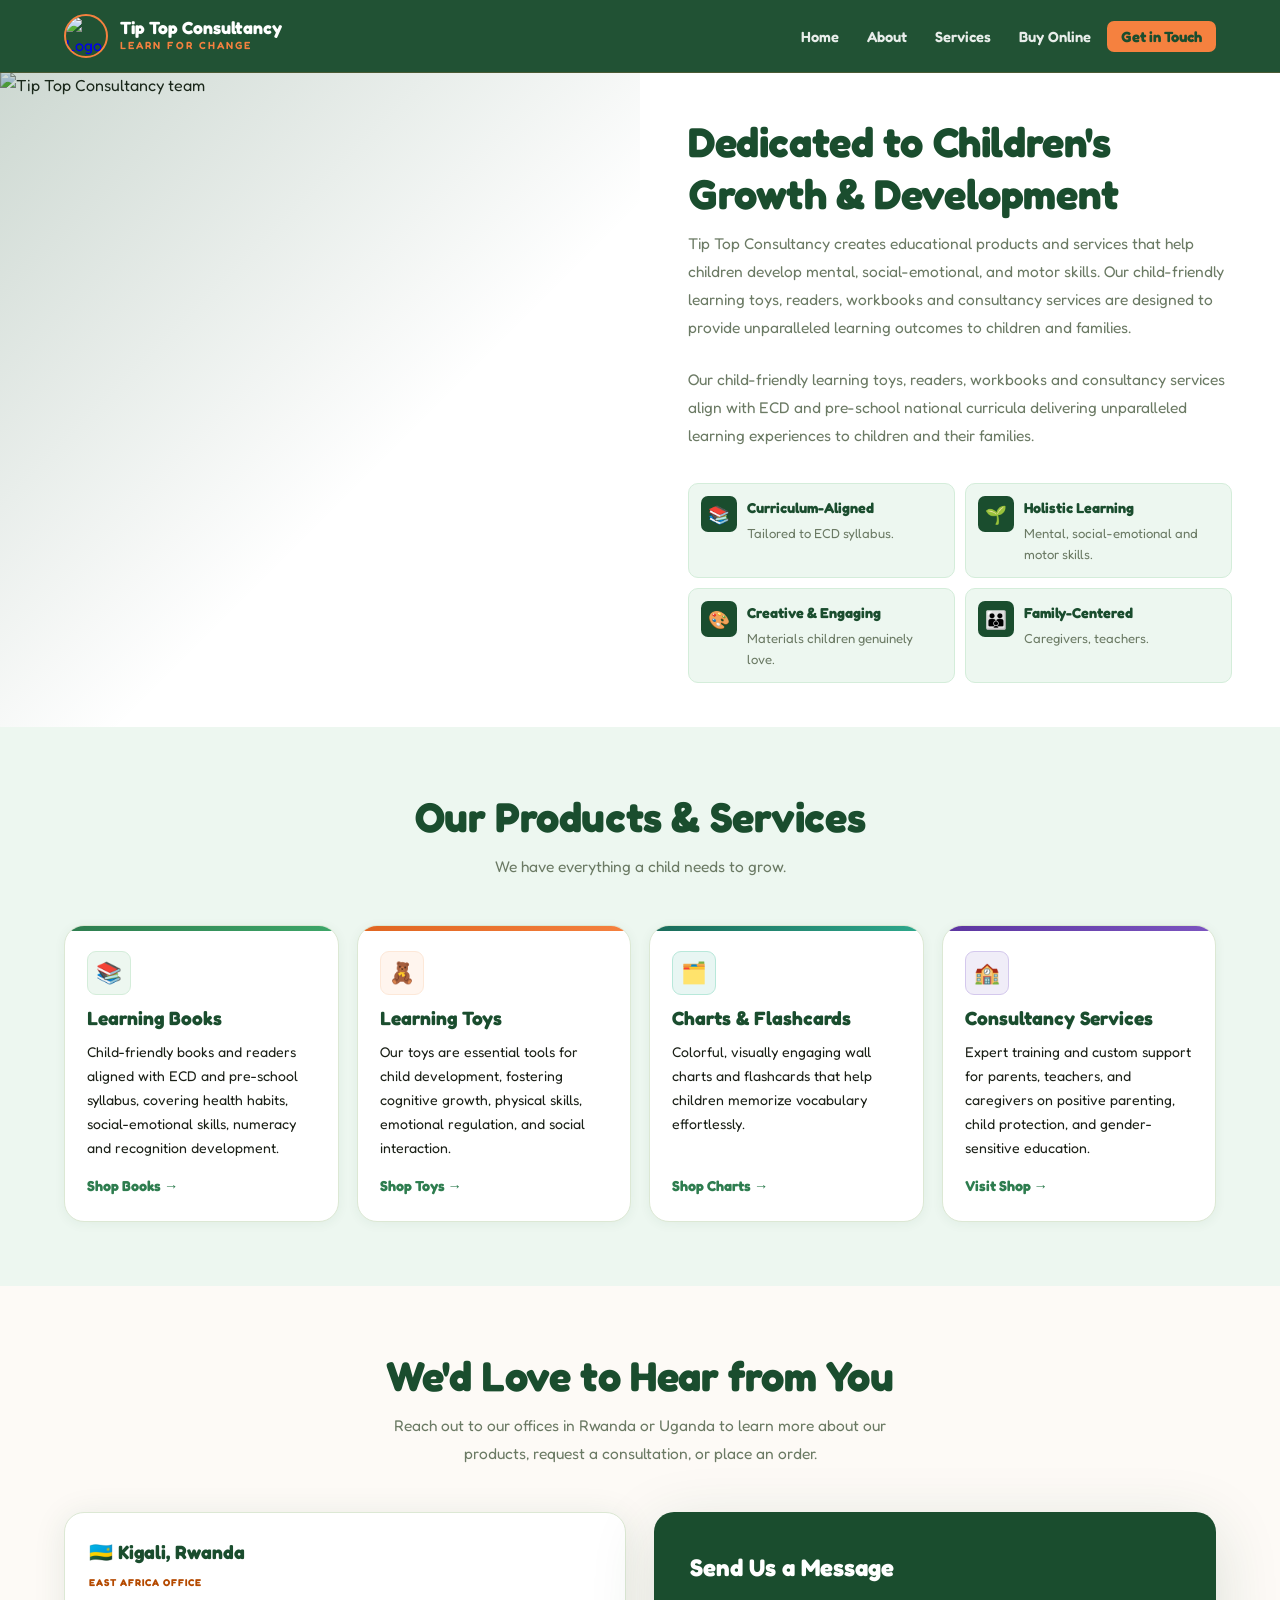
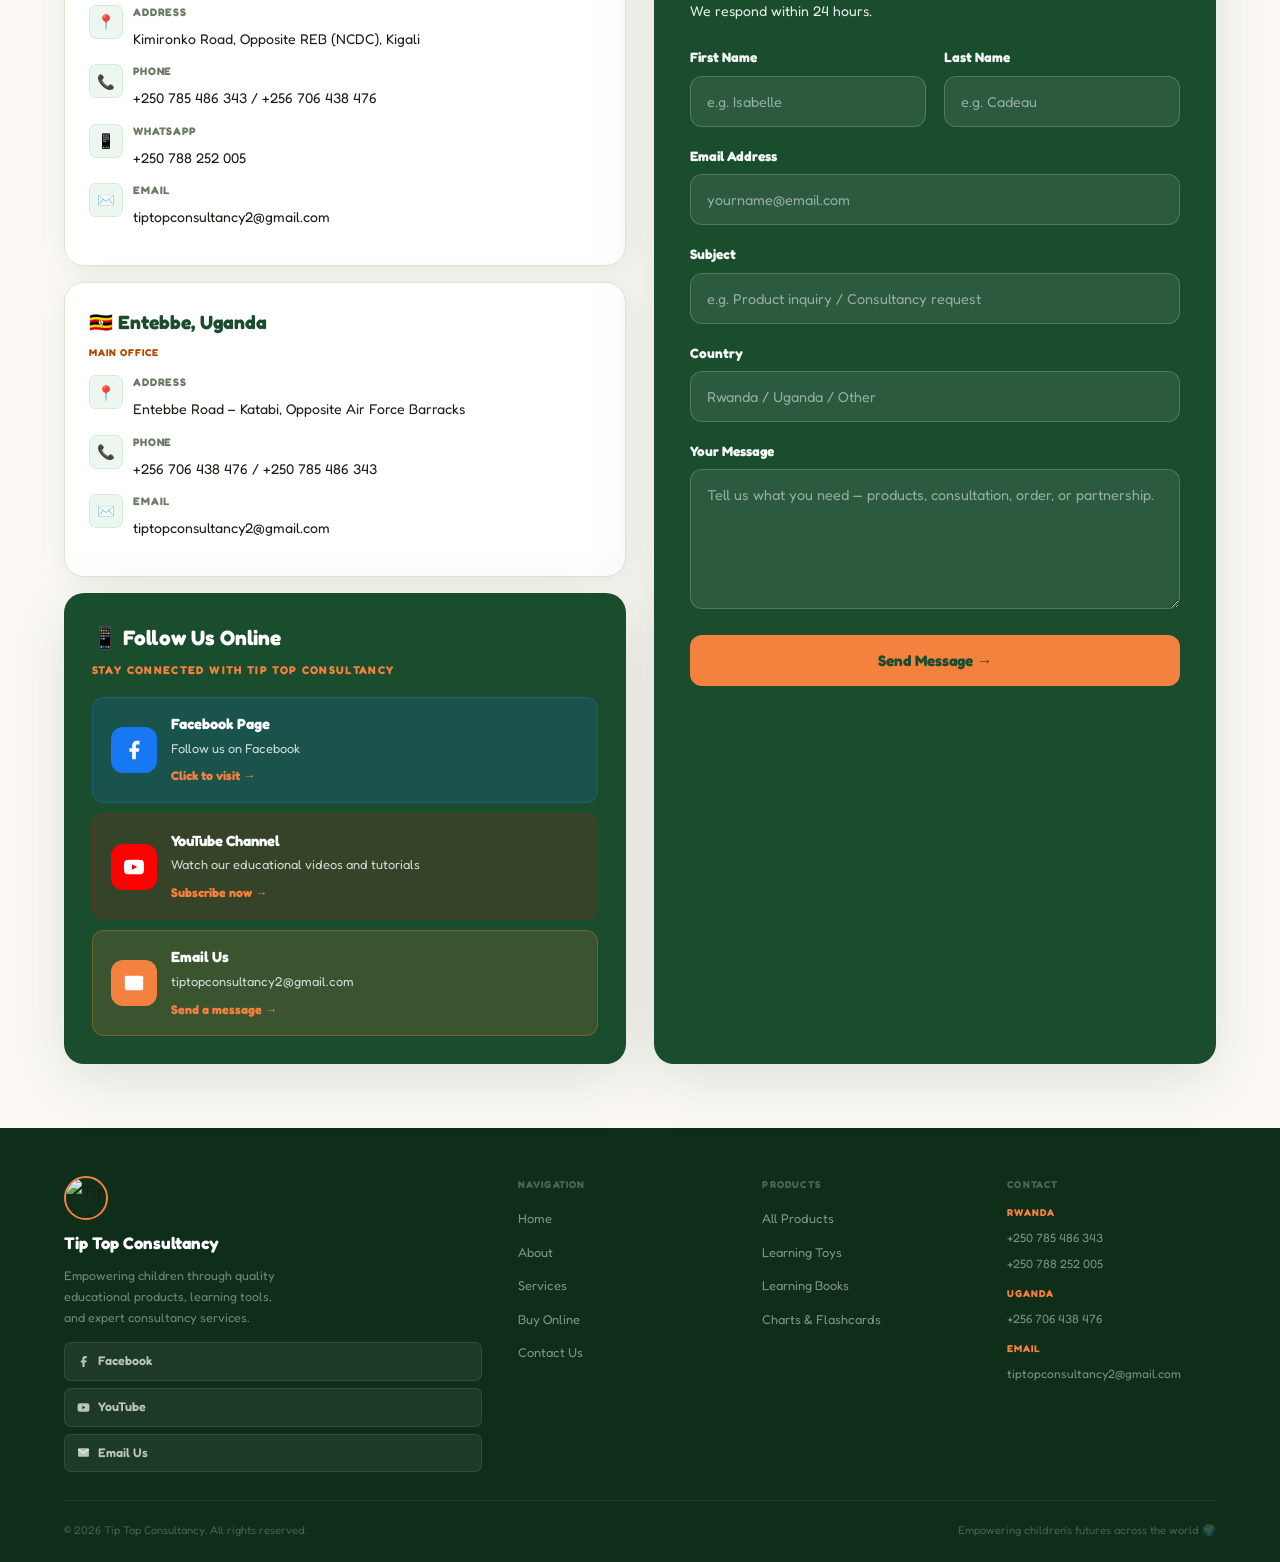
==== about.html @ fb780991 "your message here" ====
<!DOCTYPE html>
<html lang="en">
<head>
<meta charset="UTF-8"/>
<meta name="viewport" content="width=device-width, initial-scale=1.0"/>
<title>About Us - Tip Top Consultancy</title>
<link rel="preconnect" href="https://fonts.googleapis.com"/>
<link rel="preconnect" href="https://fonts.gstatic.com" crossorigin="anonymous"/>
<link href="https://fonts.googleapis.com/css2?family=Fredoka:wght@400;500;600;700&family=Nunito:wght@400;600;700;800&display=swap" rel="stylesheet"/>
<link rel="stylesheet" href="style.css"/>
</head>
<body>
<nav class="navbar" id="navbar">
  <a class="nav-brand" href="index.html">
    <div class="nav-logo-wrap">
      <img src="https://res.cloudinary.com/nrob/image/upload/f_auto,q_auto,w_84/v1685521829/tip%20top%20consultancy/zmyn7wtr7yauhd8f1bow.jpg" alt="Logo" width="42" height="42"/>
    </div>
    <div>
      <div class="nav-brand-name">Tip Top Consultancy</div>
      <span class="nav-brand-sub">Learn for change</span>
    </div>
  </a>
  <ul class="nav-links">
    <li><a href="index.html">Home</a></li>
    <li><a href="about.html">About</a></li>
    <li><a href="#services">Services</a></li>
    <li><a href="#shop">Buy Online</a></li>
    <li><a href="#contact" class="nav-cta">Get in Touch</a></li>
  </ul>
  <button class="nav-toggle" id="navToggle" aria-label="Toggle menu">
    <span></span><span></span><span></span>
  </button>
</nav>
<div class="page-offset"></div>
<div class="mobile-nav" id="mobileNav">
  <a href="index.html">Home</a>
  <a href="about.html">About</a>
  <a href="#services">Our Services</a>
  <a href="#shop">Buy Online</a>
  <a href="#contact">Get in Touch</a>
</div>
<section id="about" class="about-bg">
  <div class="about-grid">
    <div class="about-img-wrap rv left">
      <img class="about-img-main" src="https://res.cloudinary.com/nrob/image/upload/f_auto,q_auto,w_900/v1685187122/tip%20top%20consultancy/services/a1ob6vhsfiyrfxk6lrmh.jpg" alt="Tip Top Consultancy team" loading="lazy"/>
      <div class="about-img-overlay"></div>
    </div>
    <div class="about-body rv right">
      <h2 class="sec-title">Dedicated to Children's Growth &amp; Development</h2>
      <p class="sec-desc">Tip Top Consultancy creates educational products and services that help children develop mental, social-emotional, and motor skills. Our child-friendly learning toys, readers, workbooks and consultancy services are designed to provide unparalleled learning outcomes to children and families.</p>
      <p class="sec-desc" style="margin-top:10px">Our child-friendly learning toys, readers, workbooks and consultancy services align with ECD and pre-school national curricula delivering unparalleled learning experiences to children and their families.</p>
      <div class="about-values">
        <div class="value-item"><div class="value-icon">📚</div><div class="value-text"><strong>Curriculum-Aligned</strong><p>Tailored to ECD syllabus.</p></div></div>
        <div class="value-item"><div class="value-icon">🌱</div><div class="value-text"><strong>Holistic Learning</strong><p>Mental, social-emotional and motor skills.</p></div></div>
        <div class="value-item"><div class="value-icon">🎨</div><div class="value-text"><strong>Creative &amp; Engaging</strong><p>Materials children genuinely love.</p></div></div>
        <div class="value-item"><div class="value-icon">👪</div><div class="value-text"><strong>Family-Centered</strong><p>Caregivers, teachers.</p></div></div>
      </div>
    </div>
  </div>
</section>
<section class="sec services-bg" id="services">
  <div class="sec-in">
    <div class="sec-hd c">
      <h2 class="sec-title rv up" data-delay="80">Our Products &amp; Services</h2>
      <p class="sec-desc rv up" data-delay="160">We have everything a child needs to grow.</p>
    </div>
    <div class="products-grid">
      <div class="product-card rv up" data-delay="0"><div class="product-card-top"></div><div class="product-card-body"><div class="product-emoji-wrap">📚</div><h3>Learning Books</h3><p>Child-friendly books and readers aligned with ECD and pre-school syllabus, covering health habits, social-emotional skills, numeracy and recognition development.</p><a href="shop.html" class="product-card-link">Shop Books →</a></div></div>
      <div class="product-card rv up" data-delay="90"><div class="product-card-top orange"></div><div class="product-card-body"><div class="product-emoji-wrap" style="background:var(--op);border-color:var(--ol)">🧸</div><h3>Learning Toys</h3><p>Our toys are essential tools for child development, fostering cognitive growth, physical skills, emotional regulation, and social interaction.</p><a href="shop.html" class="product-card-link">Shop Toys →</a></div></div>
      <div class="product-card rv up" data-delay="180"><div class="product-card-top teal"></div><div class="product-card-body"><div class="product-emoji-wrap" style="background:#e8f6f3;border-color:#b8e8da">🗂️</div><h3>Charts &amp; Flashcards</h3><p>Colorful, visually engaging wall charts and flashcards that help children memorize vocabulary effortlessly.</p><a href="shop.html" class="product-card-link">Shop Charts →</a></div></div>
      <div class="product-card rv up" data-delay="270"><div class="product-card-top purple"></div><div class="product-card-body"><div class="product-emoji-wrap" style="background:#f0edf8;border-color:#d4c8ed">🏫</div><h3>Consultancy Services</h3><p>Expert training and custom support for parents, teachers, and caregivers on positive parenting, child protection, and gender-sensitive education.</p><a href="#shop" class="product-card-link">Visit Shop →</a></div></div>
    </div>
  </div>
</section>
<section class="sec contact-bg" id="contact">
  <div class="sec-in">
    <div class="sec-hd c">
      <h2 class="sec-title rv up" data-delay="80">We'd Love to Hear from You</h2>
      <p class="sec-desc rv up" data-delay="160">Reach out to our offices in Rwanda or Uganda to learn more about our products, request a consultation, or place an order.</p>
    </div>
    <div class="contact-grid">
      <div class="rv left">
        <div class="contact-card">
          <h3>🇷🇼 Kigali, Rwanda</h3><span class="sub">East Africa Office</span>
          <div class="contact-row"><div class="contact-icon">📍</div><div class="contact-info"><strong>Address</strong><span>Kimironko Road, Opposite REB (NCDC), Kigali</span></div></div>
          <div class="contact-row"><div class="contact-icon">📞</div><div class="contact-info"><strong>Phone</strong><span>+250 785 486 343 / +256 706 438 476</span></div></div>
          <div class="contact-row"><div class="contact-icon">📱</div><div class="contact-info"><strong>WhatsApp</strong><span>+250 788 252 005</span></div></div>
          <div class="contact-row"><div class="contact-icon">✉️</div><div class="contact-info"><strong>Email</strong><span>tiptopconsultancy2@gmail.com</span></div></div>
        </div>
        <div class="contact-card">
          <h3>🇺🇬 Entebbe, Uganda</h3><span class="sub">Main Office</span>
          <div class="contact-row"><div class="contact-icon">📍</div><div class="contact-info"><strong>Address</strong><span>Entebbe Road – Katabi, Opposite Air Force Barracks</span></div></div>
          <div class="contact-row"><div class="contact-icon">📞</div><div class="contact-info"><strong>Phone</strong><span>+256 706 438 476 / +250 785 486 343</span></div></div>
          <div class="contact-row"><div class="contact-icon">✉️</div><div class="contact-info"><strong>Email</strong><span>tiptopconsultancy2@gmail.com</span></div></div>
        </div>
        <div class="social-card">
          <h3>📱 Follow Us Online</h3><span class="sub">Stay connected with Tip Top Consultancy</span>
          <div class="social-links-big">
            <a href="https://web.facebook.com/profile.php?id=61574305661371" target="_blank" rel="noopener" class="social-link-big facebook">
              <div class="social-icon-big"><svg width="22" height="22" fill="currentColor" viewBox="0 0 24 24"><path d="M18 2h-3a5 5 0 00-5 5v3H7v4h3v8h4v-8h3l1-4h-4V7a1 1 0 011-1h3z"/></svg></div>
              <div class="social-info-big"><strong>Facebook Page</strong><span>Follow us on Facebook</span><em>Click to visit →</em></div>
            </a>
            <a href="https://www.youtube.com/@tiptopbooks1400" target="_blank" rel="noopener" class="social-link-big youtube">
              <div class="social-icon-big"><svg width="22" height="22" fill="currentColor" viewBox="0 0 24 24"><path d="M22.54 6.42a2.78 2.78 0 00-1.95-1.96C18.88 4 12 4 12 4s-6.88 0-8.59.46A2.78 2.78 0 001.46 6.42 29 29 0 001 12a29 29 0 00.46 5.58 2.78 2.78 0 001.95 1.96C5.12 20 12 20 12 20s6.88 0 8.59-.46a2.78 2.78 0 001.95-1.96A29 29 0 0023 12a29 29 0 00-.46-5.58zM9.75 15.02V8.98L15.5 12l-5.75 3.02z"/></svg></div>
              <div class="social-info-big"><strong>YouTube Channel</strong><span>Watch our educational videos and tutorials</span><em>Subscribe now →</em></div>
            </a>
            <a href="mailto:tiptopconsultancy2@gmail.com" class="social-link-big email">
              <div class="social-icon-big"><svg width="22" height="22" fill="currentColor" viewBox="0 0 24 24"><path d="M4 4h16c1.1 0 2 .9 2 2v12c0 1.1-.9 2-2 2H4c-1.1 0-2-.9-2-2V6c0-1.1.9-2 2-2z"/><polyline points="22,6 12,13 2,6" fill="none" stroke="white" stroke-width="2"/></svg></div>
              <div class="social-info-big"><strong>Email Us</strong><span>tiptopconsultancy2@gmail.com</span><em>Send a message →</em></div>
            </a>
          </div>
        </div>
      </div>
      <div class="contact-form-card rv right">
        <h3>Send Us a Message</h3>
        <p class="form-sub">We respond within 24 hours.</p>
        <div class="form-row">
          <div class="form-group"><label>First Name</label><input type="text" placeholder="e.g. Isabelle"/></div>
          <div class="form-group"><label>Last Name</label><input type="text" placeholder="e.g. Cadeau"/></div>
        </div>
        <div class="form-group"><label>Email Address</label><input type="email" placeholder="yourname@email.com"/></div>
        <div class="form-group"><label>Subject</label><input type="text" placeholder="e.g. Product inquiry / Consultancy request"/></div>
        <div class="form-group"><label>Country</label><input type="text" placeholder="Rwanda / Uganda / Other"/></div>
        <div class="form-group"><label>Your Message</label><textarea placeholder="Tell us what you need — products, consultation, order, or partnership."></textarea></div>
        <button class="btn-form">Send Message →</button>
      </div>
    </div>
  </div>
</section>
<footer class="footer">
  <div class="footer-inner">
    <div class="footer-top">
      <div>
        <img class="footer-logo" src="https://res.cloudinary.com/nrob/image/upload/f_auto,q_auto,w_100/v1685521829/tip%20top%20consultancy/zmyn7wtr7yauhd8f1bow.jpg" alt="Tip Top Consultancy" width="50" height="50" loading="lazy"/>
        <div class="footer-brand-name">Tip Top Consultancy</div>
        <p class="footer-brand-desc">Empowering children through quality educational products, learning tools, and expert consultancy services.</p>
        <div class="social-links-footer">
          <a href="https://web.facebook.com/profile.php?id=61574305661371" class="social-link-footer" target="_blank" rel="noopener"><svg width="13" height="13" fill="currentColor" viewBox="0 0 24 24"><path d="M18 2h-3a5 5 0 00-5 5v3H7v4h3v8h4v-8h3l1-4h-4V7a1 1 0 011-1h3z"/></svg><span>Facebook</span></a>
          <a href="https://www.youtube.com/@tiptopbooks1400" class="social-link-footer" target="_blank" rel="noopener"><svg width="13" height="13" fill="currentColor" viewBox="0 0 24 24"><path d="M22.54 6.42a2.78 2.78 0 00-1.95-1.96C18.88 4 12 4 12 4s-6.88 0-8.59.46A2.78 2.78 0 001.46 6.42 29 29 0 001 12a29 29 0 00.46 5.58 2.78 2.78 0 001.95 1.96C5.12 20 12 20 12 20s6.88 0 8.59-.46a2.78 2.78 0 001.95-1.96A29 29 0 0023 12a29 29 0 00-.46-5.58zM9.75 15.02V8.98L15.5 12l-5.75 3.02z"/></svg><span>YouTube</span></a>
          <a href="mailto:tiptopconsultancy2@gmail.com" class="social-link-footer"><svg width="13" height="13" fill="currentColor" viewBox="0 0 24 24"><path d="M4 4h16c1.1 0 2 .9 2 2v12c0 1.1-.9 2-2 2H4c-1.1 0-2-.9-2-2V6c0-1.1.9-2 2-2z"/><polyline points="22,6 12,13 2,6" fill="none" stroke="currentColor" stroke-width="2"/></svg><span>Email Us</span></a>
        </div>
      </div>
      <div class="footer-col"><h4>Navigation</h4><ul><li><a href="#home">Home</a></li><li><a href="about.html">About</a></li><li><a href="#services">Services</a></li><li><a href="shop.html">Buy Online</a></li><li><a href="#contact">Contact Us</a></li></ul></div>
      <div class="footer-col"><h4>Products</h4><ul><li><a href="shop.html">All Products</a></li><li><a href="shop.html">Learning Toys</a></li><li><a href="shop.html">Learning Books</a></li><li><a href="shop.html">Charts &amp; Flashcards</a></li></ul></div>
      <div class="footer-col"><h4>Contact</h4>
        <div class="footer-contact-item"><strong>Rwanda</strong><span>+250 785 486 343<br/>+250 788 252 005</span></div>
        <div class="footer-contact-item"><strong>Uganda</strong><span>+256 706 438 476</span></div>
        <div class="footer-contact-item"><strong>Email</strong><span>tiptopconsultancy2@gmail.com</span></div>
      </div>
    </div>
    <div class="footer-bottom">
      <p class="footer-copy">© 2026 Tip Top Consultancy. All rights reserved.</p>
      <p class="footer-copy">Empowering children's futures across the world 🌍</p>
    </div>
  </div>
</footer>
<script src="script.js"></script>
</body>
</html>
---- style.css ----
*,*::before,*::after{box-sizing:border-box;margin:0;padding:0}
:root{
  --gd:#1a4d2e;--gm:#2e7d4f;--gb:#3da668;--gl:#d4edda;--gp:#edf7f0;
  --od:#b54a00;--om:#e06520;--ob:#f5813f;--ol:#fde8d8;--op:#fff5ee;
  --cream:#fdfaf6;--white:#fff;
  --td:#1a1f16;--tm:#3d4a38;--ts:#6b7a64;--border:#dce8d4;
  --fd:'Fredoka',sans-serif;
  --fb:'Fredoka',sans-serif;
  --r:12px;--rl:20px;
  --sh:0 4px 32px rgba(26,77,46,.10);--shl:0 16px 64px rgba(26,77,46,.15);
  --ease:cubic-bezier(.22,1,.36,1);
}
*,*::before,*::after{box-sizing:border-box}
html{scroll-behavior:smooth}
body{font-family:var(--fb);background:var(--cream);color:var(--td);overflow-x:hidden;line-height:1.65;font-size:16px}

/* ── ORDER MODAL ── */
.order-overlay{position:fixed;inset:0;z-index:2000;background:rgba(10,26,16,.82);backdrop-filter:blur(8px);display:none;align-items:center;justify-content:center;padding:16px;overflow-y:auto}
.order-overlay.active{display:flex}
.order-modal{background:var(--white);border-radius:24px;width:100%;max-width:920px;max-height:96vh;overflow-y:auto;position:relative;box-shadow:0 32px 80px rgba(0,0,0,.4);animation:modalIn .4s var(--ease)}
@keyframes modalIn{from{opacity:0;transform:scale(.94) translateY(20px)}to{opacity:1;transform:none}}
.order-modal-close{position:absolute;top:16px;right:16px;width:38px;height:38px;border-radius:50%;background:rgba(0,0,0,.07);border:none;cursor:pointer;font-size:1rem;color:var(--td);display:flex;align-items:center;justify-content:center;z-index:10;transition:background .2s,transform .2s}
.order-modal-close:hover{background:rgba(0,0,0,.14);transform:scale(1.1)}
.order-modal-inner{display:grid;grid-template-columns:320px 1fr}

/* LEFT PREVIEW */
.order-preview{background:linear-gradient(160deg,var(--gd) 0%,var(--gm) 100%);padding:28px 24px;border-radius:24px 0 0 24px;display:flex;flex-direction:column;gap:20px}
.order-preview-img-wrap{position:relative;border-radius:14px;overflow:hidden;aspect-ratio:4/3;background:rgba(255,255,255,.08)}
.order-preview-img-wrap img{width:100%;height:100%;object-fit:cover;display:block}
.order-free-badge{display:none}
.order-preview-cat{display:block;font-size:.65rem;font-weight:700;color:var(--ob);letter-spacing:.14em;text-transform:uppercase;margin-bottom:5px}
.order-preview-info h3{font-family:var(--fd);font-size:1.25rem;color:#fff;font-weight:700;line-height:1.35;margin-bottom:14px}
.order-preview-info p{font-size:.9rem;color:rgba(255,255,255,.92);line-height:1.7}
.order-trust-row{display:flex;flex-direction:column;gap:14px;margin-top:auto}
.order-trust-item{display:flex;align-items:center;gap:14px;font-size:.88rem;color:rgba(255,255,255,.95);background:rgba(255,255,255,.1);border:1px solid rgba(255,255,255,.16);border-radius:12px;padding:10px 14px}
.order-trust-item span:first-child{font-size:1rem}

/* RIGHT FORM */
.order-form-side{padding:32px 32px 28px;display:flex;flex-direction:column}
.order-form-header{display:flex;align-items:flex-start;gap:14px;margin-bottom:24px;padding-bottom:20px;border-bottom:1px solid var(--border)}
.order-form-icon{width:46px;height:46px;background:var(--gp);border:1px solid var(--gl);border-radius:12px;display:flex;align-items:center;justify-content:center;font-size:1.3rem;flex-shrink:0}
.order-form-header h2{font-family:var(--fd);font-size:1.4rem;color:var(--gd);font-weight:700;margin-bottom:4px}
.order-form-header p{font-size:.88rem;color:var(--ts)}
.of-group{margin-bottom:13px}
.of-group label{display:block;font-size:.85rem;font-weight:600;color:var(--tm);margin-bottom:6px;letter-spacing:.04em}
.of-group .req{color:var(--ob);font-weight:700}
.of-group input,.of-group select,.of-group textarea{width:100%;background:var(--cream);border:1.5px solid var(--border);border-radius:9px;padding:10px 14px;color:var(--td);font-family:var(--fb);font-size:.9rem;outline:none;transition:border-color .2s,background .2s;appearance:none}
.of-group input:focus,.of-group select:focus,.of-group textarea:focus{border-color:var(--gm);background:#fff;box-shadow:0 0 0 3px rgba(46,125,79,.1)}
.of-group input[readonly]{background:#f0f0ec;color:var(--tm);cursor:default}
.of-group textarea{height:80px;resize:vertical;line-height:1.5}
.of-row{display:grid;grid-template-columns:1fr 1fr;gap:12px}
.qty-wrap{display:flex;align-items:center;gap:0;border:1.5px solid var(--border);border-radius:9px;overflow:hidden;background:var(--cream)}
.qty-btn{width:34px;height:34px;background:var(--gp);border:none;cursor:pointer;font-size:1.1rem;font-weight:700;color:var(--gd);transition:background .2s;flex-shrink:0;display:flex;align-items:center;justify-content:center}
.qty-btn:hover{background:var(--gl)}
.qty-wrap input[type=number]{border:none;background:transparent;text-align:center;font-weight:700;font-size:.88rem;color:var(--gd);width:44px;padding:0;appearance:none;-moz-appearance:textfield}
.qty-wrap input[type=number]::-webkit-outer-spin-button,.qty-wrap input[type=number]::-webkit-inner-spin-button{-webkit-appearance:none}
.btn-order-submit{width:100%;background:linear-gradient(135deg,var(--gm),var(--gb));color:#fff;padding:14px 22px;border-radius:12px;font-weight:700;font-size:1rem;border:none;cursor:pointer;transition:all .28s;display:flex;align-items:center;justify-content:center;gap:12px;margin-top:10px;box-shadow:0 8px 24px rgba(46,125,79,.35)}
.btn-order-submit:hover{background:linear-gradient(135deg,#236b40,#34c070);transform:translateY(-2px);box-shadow:0 12px 32px rgba(46,125,79,.45)}
.btn-order-icon{font-size:1.1rem}
.btn-order-arrow{font-size:1rem;transition:transform .25s var(--ease)}
.btn-order-submit:hover .btn-order-arrow{transform:translateX(4px)}
.order-note{font-size:.72rem;color:var(--ts);text-align:center;margin-top:10px;line-height:1.6}
.order-note strong{color:var(--gd)}

/* SUCCESS STATE */
.order-success{text-align:center;padding:40px 20px;display:flex;flex-direction:column;align-items:center;gap:12px;flex:1;justify-content:center}
.success-icon{font-size:3.5rem;animation:bounceIn .5s var(--ease)}
@keyframes bounceIn{from{transform:scale(0)}60%{transform:scale(1.15)}to{transform:scale(1)}}
.order-success h3{font-family:var(--fd);font-size:1.5rem;color:var(--gd);font-weight:700}
.order-success p{font-size:.88rem;color:var(--ts);max-width:300px;line-height:1.7}
.success-sub{font-size:.8rem;color:var(--gb);font-weight:600}
.btn-success-close{background:var(--gd);color:#fff;border:none;padding:10px 26px;border-radius:9px;font-weight:700;font-size:.88rem;cursor:pointer;margin-top:8px;transition:background .2s,transform .2s}
.btn-success-close:hover{background:var(--gm);transform:translateY(-2px)}

/* ── NAV ── */
.navbar{position:fixed;top:0;left:0;right:0;z-index:1000;background:rgba(26,77,46,.97);backdrop-filter:blur(18px);padding:14px 5%;display:flex;align-items:center;justify-content:space-between;min-height:72px;border-bottom:1px solid rgba(245,129,63,.2);transition:all .3s var(--ease)}
.navbar.scrolled{min-height:64px;box-shadow:0 10px 34px rgba(0,0,0,.26)}
.nav-brand{display:flex;align-items:center;gap:12px;text-decoration:none}
.nav-brand > div{display:flex;flex-direction:column;align-items:flex-start;width:max-content}
.nav-logo-wrap{width:44px;height:44px;border-radius:50%;border:2px solid var(--ob);overflow:hidden;flex-shrink:0}
.nav-logo-wrap img{width:100%;height:100%;object-fit:cover}
.nav-brand-name{font-family:var(--fd);font-size:1.1rem;font-weight:700;color:#fff;line-height:1.1}
.nav-brand-sub{display:block;font-size:.65rem;color:var(--ob);letter-spacing:.2em;text-transform:uppercase;font-weight:600}
.nav-links{display:flex;gap:4px;list-style:none;align-items:center}
.nav-links a{color:rgba(255,255,255,.9);text-decoration:none;font-size:.92rem;font-weight:600;padding:8px 12px;border-radius:8px;transition:all .2s}
.nav-links a:hover{color:#fff;background:rgba(255,255,255,.14)}
.nav-cta{background:var(--ob)!important;color:var(--gd)!important;font-weight:700!important;font-size:.92rem!important;padding:7px 14px!important;border-radius:7px!important}
.nav-cta:hover{background:#f07530!important;transform:translateY(-1px)!important}
.nav-toggle{display:none;background:none;border:none;cursor:pointer;flex-direction:column;gap:5px;padding:4px}
.nav-toggle span{display:block;width:22px;height:2px;background:#fff;border-radius:2px;transition:all .3s}
.nav-toggle.open span:nth-child(1){transform:translateY(7px) rotate(45deg)}
.nav-toggle.open span:nth-child(2){opacity:0}
.nav-toggle.open span:nth-child(3){transform:translateY(-7px) rotate(-45deg)}
.mobile-nav{display:none;flex-direction:column;background:var(--gd);position:fixed;top:72px;left:0;right:0;padding:12px 5% 18px;z-index:999;border-top:1px solid rgba(255,255,255,.07);box-shadow:0 16px 32px rgba(0,0,0,.28);transform:translateY(-10px);opacity:0;transition:transform .26s var(--ease),opacity .26s}
.mobile-nav.open{display:flex;transform:none;opacity:1}
.mobile-nav a{color:rgba(255,255,255,.78);text-decoration:none;font-size:.94rem;font-weight:500;padding:11px 0;border-bottom:1px solid rgba(255,255,255,.06);transition:color .2s,padding-left .2s}
.mobile-nav a:last-child{border-bottom:none}
.mobile-nav a:hover{color:var(--ob);padding-left:6px}

/* ── HERO ── */
.hero{min-height:calc(100vh - 144px);background:linear-gradient(148deg,var(--gd) 0%,var(--gm) 58%,#286045 100%);display:flex;align-items:center;padding:60px 5% 56px;position:relative;overflow:hidden}
.hero::before{content:'';position:absolute;inset:0;background-image:repeating-linear-gradient(45deg,rgba(255,255,255,.05) 0 1px,transparent 1px 20px),radial-gradient(circle at 18% 25%,rgba(255,255,255,.12) 0%,transparent 24%);pointer-events:none;opacity:.55}
.hero-inner{position:relative;z-index:1;max-width:1200px;margin:0 auto;display:grid;grid-template-columns:minmax(0,520px) minmax(360px,560px);gap:80px;align-items:center;width:100%;min-height:calc(100vh - 120px)}
.hero-content{position:relative;z-index:2;max-width:520px;min-width:0}
.hero-title{font-family:'Fredoka One','Poppins',sans-serif;font-size:clamp(3.2rem,6vw,4.6rem);font-weight:700;color:#fff;line-height:1.05;margin-bottom:18px;letter-spacing:-.02em;max-width:14ch;text-shadow:0 10px 30px rgba(0,0,0,.18)}
.hero-title em{font-family:'Fredoka One','Poppins',sans-serif;font-style:normal;color:var(--ob)}
.hero-title .line2{display:block;color:rgba(255,255,255,.92);font-size:2rem;margin-top:12px;font-weight:700;letter-spacing:.02em;line-height:1.15}
.hero-desc{font-size:1.05rem;color:rgba(255,255,255,.94);max-width:560px;line-height:1.8;margin-bottom:36px;font-weight:400;text-shadow:0 4px 12px rgba(0,0,0,.1)}
.consultancy{display:inline}
.hero-actions{display:grid;grid-template-columns:repeat(2,minmax(0,1fr));gap:12px;max-width:560px;margin-bottom:16px}
.hero-actions a{display:inline-flex;align-items:center;justify-content:center;min-height:52px;padding:14px 0;width:100%;font-size:1rem}
.hero-actions .btn-primary,.hero-actions .btn-outline{width:100%}
.hero-stats{display:flex;gap:12px;width:100%;max-width:560px}
.stat{flex:1;min-width:0;padding:14px;display:flex;flex-direction:column;align-items:center;justify-content:center;background:rgba(255,255,255,.14);border:1px solid rgba(255,255,255,.2);border-radius:16px;box-shadow:0 8px 24px rgba(0,0,0,.14)}
.stat-num{font-family:var(--fd);font-size:1.4rem;font-weight:700;color:var(--ob);line-height:1}
.stat-label{font-size:.7rem;color:rgba(255,255,255,.82);letter-spacing:.08em;text-transform:uppercase;margin-top:8px;text-align:center}
.btn-primary{background:var(--ob);color:var(--gd);padding:13px 28px;border-radius:14px;font-weight:700;font-size:1rem;text-decoration:none;border:none;cursor:pointer;transition:all .25s;display:inline-flex;align-items:center;gap:8px}
.btn-primary:hover{background:#f07530;transform:translateY(-2px);box-shadow:0 8px 20px rgba(245,129,63,.4)}
.btn-arrow{display:inline-block;transition:transform .25s var(--ease)}
.btn-primary:hover .btn-arrow{transform:translateX(4px)}
.btn-outline{background:rgba(255,255,255,.12);color:#fff;padding:13px 28px;border-radius:14px;font-weight:600;font-size:1rem;text-decoration:none;border:2px solid rgba(255,255,255,.33);cursor:pointer;transition:all .25s;display:inline-flex;align-items:center;justify-content:center;gap:8px}
.btn-outline:hover{border-color:#fff;background:rgba(255,255,255,.18);transform:translateY(-2px)}
.hero-visual{display:flex;justify-content:flex-end;align-items:center;padding-left:14px}
.hero-carousel{position:relative;width:100%;max-width:700px;border-radius:24px;overflow:hidden;box-shadow:0 30px 80px rgba(0,0,0,.26);border:1px solid rgba(255,255,255,.15);background:rgba(255,255,255,.14)}
.hero-carousel img{width:100%;height:auto;display:block;object-fit:cover}
.hero-carousel-track{display:flex;transition:transform .6s var(--ease)}
.hero-carousel-slide{min-width:100%;height:400px;overflow:hidden}
.hero-carousel-slide img{width:100%;height:100%;object-fit:cover;display:block;transition:transform .7s ease}
.hero-carousel-slide img:hover{transform:scale(1.02)}
.hero-carousel-btn{position:absolute;top:50%;transform:translateY(-50%);width:40px;height:40px;border-radius:50%;background:rgba(255,255,255,.9);border:none;cursor:pointer;font-size:1.4rem;font-weight:700;color:var(--gd);display:flex;align-items:center;justify-content:center;z-index:10;transition:all .25s;line-height:1}
.hero-carousel-btn:hover{background:#fff;transform:translateY(-50%) scale(1.1)}
.hero-carousel-btn.prev{left:12px}
.hero-carousel-btn.next{right:12px}
.hero-carousel-dots{position:absolute;bottom:12px;left:50%;transform:translateX(-50%);display:flex;gap:6px;z-index:10}
.hero-carousel-dots .dot{width:7px;height:7px;border-radius:50%;background:rgba(255,255,255,.45);border:none;cursor:pointer;transition:all .3s;padding:0}
.hero-carousel-dots .dot.active{background:#fff;width:20px;border-radius:4px}
.hero-scroll{position:absolute;bottom:28px;left:50%;transform:translateX(-50%);display:flex;flex-direction:column;align-items:center;gap:6px;z-index:2}
.hero-scroll span{font-size:.6rem;color:rgba(255,255,255,.38);letter-spacing:.14em;text-transform:uppercase;font-weight:600}
.scroll-line{width:1px;height:30px;background:linear-gradient(to bottom,rgba(255,255,255,.4),transparent)}

/* ── CATEGORY BAR ── */
.category-bar{background:var(--gd);padding:12px 5%;display:flex;justify-content:center}
.category-nav{display:flex;gap:0;border:1px solid rgba(255,255,255,.12);border-radius:16px;overflow:hidden}
.category-link{display:inline-flex;align-items:center;gap:8px;color:rgba(255,255,255,.95);text-decoration:none;font-size:.88rem;font-weight:700;padding:12px 20px;transition:background .2s,color .2s}
.category-link:hover{background:rgba(255,255,255,.16);color:#fff}
.category-link + .category-link{border-left:1px solid rgba(255,255,255,.18)}
.category-icon{font-size:1rem}
.category-arrow{font-size:.7rem;opacity:.8;margin-left:4px}

/* ── REVEAL ── */
@keyframes slideUp{from{opacity:0;transform:translateY(30px)}to{opacity:1;transform:none}}
.rv{opacity:0;transition:opacity .7s var(--ease),transform .7s var(--ease)}
.rv.up{transform:translateY(30px)}
.rv.left{transform:translateX(-36px)}
.rv.right{transform:translateX(36px)}
.rv.in{opacity:1;transform:none}

/* ── SECTION COMMON ── */
.sec{padding:64px 5%}
.sec-in{max-width:1200px;margin:0 auto}
.page-offset{height:72px}
section{scroll-margin-top:80px}
.tag{display:inline-block;font-size:.68rem;font-weight:700;letter-spacing:.16em;text-transform:uppercase;color:var(--gm);background:var(--gp);border:1px solid var(--gl);padding:4px 12px;border-radius:100px;margin-bottom:12px}
.tag.or{color:var(--od);background:var(--op);border-color:var(--ol)}
.sec-title{font-family:var(--fd);font-size:clamp(1.9rem,3.5vw,2.6rem);font-weight:700;color:var(--gd);line-height:1.25;margin-bottom:10px;letter-spacing:-.01em}
.sec-desc{font-size:.97rem;color:var(--ts);line-height:1.8;max-width:540px}
.sec-hd{margin-bottom:44px}
.sec-hd.c{text-align:center}
.sec-hd.c .sec-desc{margin:0 auto}

/* ── ABOUT ── */
.about-bg{background:var(--white)}
.about-grid{display:grid;grid-template-columns:1fr 1fr;gap:0;align-items:stretch;min-height:480px}
.about-img-wrap{position:relative;overflow:hidden}
.about-img-main{width:100%;height:100%;min-height:400px;object-fit:cover;display:block;transition:transform .8s var(--ease)}
.about-img-wrap:hover .about-img-main{transform:scale(1.04)}
.about-img-overlay{position:absolute;inset:0;background:linear-gradient(135deg,rgba(26,77,46,.22) 0%,transparent 60%)}
.about-accent-card{position:absolute;bottom:24px;right:24px;background:rgba(26,77,46,.95);backdrop-filter:blur(12px);border-radius:12px;padding:14px 18px;box-shadow:0 8px 24px rgba(0,0,0,.28);border:1px solid rgba(255,255,255,.12);min-width:130px}
.about-accent-card .big{font-family:var(--fd);font-size:1.8rem;font-weight:700;color:var(--ob);line-height:1}
.about-accent-card .small{font-size:.68rem;color:rgba(255,255,255,.62);font-weight:500;margin-top:2px}
.about-pill{position:absolute;top:20px;left:20px;background:var(--ob);color:var(--gd);font-size:.68rem;font-weight:700;padding:5px 12px;border-radius:100px;box-shadow:0 4px 12px rgba(245,129,63,.4)}
.about-body{padding:44px 48px;display:flex;flex-direction:column;justify-content:center;background:var(--white)}
.about-body .sec-desc{max-width:100%;margin-bottom:14px}
.about-values{display:grid;grid-template-columns:1fr 1fr;gap:10px;margin-top:20px}
.value-item{display:flex;gap:10px;align-items:flex-start;background:var(--gp);border:1px solid var(--gl);border-radius:10px;padding:12px;transition:all .25s}
.value-item:hover{background:var(--gl);border-color:var(--gb);transform:translateY(-3px)}
.value-icon{width:36px;height:36px;background:var(--gd);border-radius:7px;display:flex;align-items:center;justify-content:center;font-size:1.1rem;flex-shrink:0}
.value-text strong{display:block;font-size:.9rem;font-weight:700;color:var(--gd);margin-bottom:3px}
.value-text p{font-size:.82rem;color:var(--ts);line-height:1.6}
.about-links-section{margin-top:28px}
.about-links-grid{display:grid;grid-template-columns:1fr 1fr;gap:14px;margin-top:16px}
.about-links-sub{max-width:620px;font-size:.9rem;color:var(--ts);line-height:1.7;margin-top:8px}
.about-page-card{display:block;padding:18px 20px;background:var(--gp);border:1px solid var(--gl);border-radius:14px;text-decoration:none;transition:all .25s}
.about-page-card:hover{background:var(--gl);border-color:var(--gb);transform:translateY(-2px)}
.about-page-card strong{display:block;font-size:1rem;color:var(--gd);margin-bottom:8px}
.about-page-card p{font-size:.85rem;color:var(--ts);line-height:1.65;max-width:100%}
.about-contact-grid{display:grid;grid-template-columns:repeat(3,minmax(200px,1fr));gap:16px;margin-top:26px}
.contact-card{background:var(--gp);border:1px solid var(--gl);border-radius:16px;padding:20px;box-shadow:0 10px 24px rgba(26,77,46,.08);transition:all .25s}
.contact-card:hover{background:var(--gl);border-color:var(--gb);transform:translateY(-2px)}
.contact-card h3{font-family:var(--fd);font-size:1.05rem;color:var(--gd);margin-bottom:8px}
.contact-card p{font-size:.85rem;color:var(--tm);line-height:1.7}
.contact-card a{color:var(--gd);text-decoration:none;font-weight:700}

@media (max-width:860px){
  .about-links-grid{grid-template-columns:1fr}
  .about-contact-grid{grid-template-columns:1fr}
}

/* ── SERVICES ── */
.services-bg{background:var(--gp)}
.products-grid{display:grid;grid-template-columns:repeat(auto-fit,minmax(260px,1fr));gap:18px}
.product-card{background:var(--white);border-radius:var(--rl);overflow:hidden;border:1px solid var(--border);box-shadow:0 2px 12px rgba(26,77,46,.06);transition:transform .35s var(--ease),box-shadow .35s,border-color .25s;display:flex;flex-direction:column}
.product-card:hover{transform:translateY(-6px);box-shadow:var(--shl);border-color:var(--gb)}
.product-card-top{height:5px;background:linear-gradient(90deg,var(--gm),var(--gb))}
.product-card-top.orange{background:linear-gradient(90deg,var(--om),var(--ob))}
.product-card-top.teal{background:linear-gradient(90deg,#1a6b5a,#2ea88c)}
.product-card-top.purple{background:linear-gradient(90deg,#5c35a0,#7c55c0)}
.product-card-body{padding:20px 22px 24px;flex:1;display:flex;flex-direction:column}
.product-emoji-wrap{width:44px;height:44px;border-radius:9px;background:var(--gp);border:1px solid var(--gl);display:flex;align-items:center;justify-content:center;font-size:1.3rem;margin-bottom:12px;transition:transform .3s var(--ease)}
.product-card:hover .product-emoji-wrap{transform:scale(1.1) rotate(-5deg)}
.product-card-body h3{font-family:var(--fd);font-size:1.2rem;color:var(--gd);margin-bottom:10px;font-weight:700;line-height:1.2}
.product-card-body p{font-size:.88rem;color:var(--td);line-height:1.7;flex:1;margin-bottom:14px}
.product-card-link{font-size:.9rem;font-weight:700;color:var(--gm);text-decoration:none;display:inline-flex;align-items:center;gap:6px;transition:color .2s,gap .2s}
.product-card-link:hover{color:var(--gd);gap:8px}

/* ── DELIVERY BANNER ── */
.delivery-banner{background:var(--gd);padding:16px 5%}
.delivery-banner-inner{max-width:1100px;margin:0 auto;display:flex;align-items:center;justify-content:center;gap:0;flex-wrap:wrap}
.db-item{display:flex;align-items:center;gap:10px;padding:8px 24px}
.db-icon{font-size:1.4rem}
.db-item div{display:flex;flex-direction:column}
.db-item strong{font-size:.88rem;color:#fff;font-weight:700}
.db-item span{font-size:.78rem;color:rgba(255,255,255,.75)}
.db-divider{width:1px;height:30px;background:rgba(255,255,255,.12);flex-shrink:0}

/* ── GALLERY ── */
.gal-sec{padding:0}
.gal-sec-wrap{padding:56px 5%}
.gal-sec-wrap.alt{background:var(--gp)}
.gal-in{max-width:1200px;margin:0 auto}
.gal-hd{margin-bottom:28px}
.gal-count{font-size:.9rem;color:var(--ts);font-weight:500;margin-top:5px;display:flex;align-items:center;gap:8px}
.gal-count::before{content:'';display:inline-block;width:16px;height:1px;background:var(--gb)}

/* ── CARD SLIDER ── */
.card-slider{position:relative;padding:0}
#gallery-books .card-slider, #booksSlider .card-slider{padding:48px 0}
#gallery-books .card-slider-viewport, #booksSlider .card-slider-viewport{overflow:hidden;border-radius:14px;padding:20px 0}
.card-slider-track{display:flex;gap:20px;transition:transform .55s var(--ease);will-change:transform;padding:4px 2px 6px}
.card-slide{flex:0 0 calc((100% - 40px) / 2);background:var(--white);border-radius:12px;overflow:hidden;border:1px solid var(--border);box-shadow:0 3px 16px rgba(26,77,46,.08);transition:transform .35s var(--ease),box-shadow .35s,border-color .25s;display:flex;flex-direction:column;max-width:420px;min-height:460px}
.card-slide:hover{transform:translateY(-5px);box-shadow:0 12px 36px rgba(26,77,46,.15);border-color:var(--gb)}
.card-img-wrap{width:100%;aspect-ratio:4/3;overflow:hidden;background:#e8f0e4;flex-shrink:0;display:flex;align-items:center;justify-content:center}
.card-img-wrap img{width:auto;max-width:100%;height:100%;max-height:100%;object-fit:contain;display:block;transition:transform .55s var(--ease)}
#gallery-books .card-slide, #booksSlider .card-slide{max-width:340px;min-height:400px}
#gallery-books .card-img-wrap, #booksSlider .card-img-wrap{aspect-ratio:3/4;padding:18px 16px}
#gallery-books .card-img-wrap img, #booksSlider .card-img-wrap img{max-width:80%;max-height:80%;}
.card-slide:hover .card-img-wrap img{transform:scale(1.02)}
.card-info{padding:12px 14px 14px;border-top:1px solid var(--gl);flex:1;display:flex;flex-direction:column;gap:3px}
.card-num{display:none}
.card-info h4{font-size:.95rem;color:var(--gd);font-weight:700;line-height:1.2;font-family:var(--fd)}
.card-tag{font-size:.65rem;color:var(--gm);text-transform:uppercase;letter-spacing:.08em;font-weight:600;margin-bottom:6px}
.card-order-btn{margin-top:auto;width:100%;background:var(--gd);color:#fff;border:none;border-radius:10px;padding:12px 14px;font-family:var(--fb);font-size:.9rem;font-weight:700;cursor:pointer;transition:all .25s;letter-spacing:.02em}
.card-order-btn:hover{background:var(--gm);transform:translateY(-1px);box-shadow:0 4px 12px rgba(26,77,46,.28)}

/* NAV BUTTONS */
.cs-btn{position:absolute;top:calc(280px / 2 - 20px);width:40px;height:40px;border-radius:50%;background:rgba(255,255,255,.96);border:1px solid var(--border);cursor:pointer;font-size:1.4rem;color:var(--gd);display:flex;align-items:center;justify-content:center;z-index:20;box-shadow:0 4px 14px rgba(0,0,0,.14);transition:all .25s var(--ease);line-height:1}
.cs-btn:hover{background:#fff;color:var(--gm);transform:scale(1.1);box-shadow:0 8px 22px rgba(0,0,0,.18)}
.cs-prev{left:-14px}
.cs-next{right:-14px}
.cs-footer{display:flex;flex-direction:column;align-items:center;gap:8px;margin-top:16px}
.cs-dots{display:flex;gap:6px;align-items:center}
.cs-dots .dot{width:7px;height:7px;border-radius:50%;background:var(--gl);border:2px solid var(--gb);cursor:pointer;transition:all .3s;padding:0;display:block}
.cs-dots .dot.active{background:var(--gm);width:22px;border-radius:4px;border-color:var(--gm)}
.cs-progress{width:140px;height:3px;background:var(--gl);border-radius:3px;overflow:hidden}
.cs-bar{height:100%;background:linear-gradient(90deg,var(--gm),var(--gb));width:0%;transition:width .1s linear;border-radius:3px}

/* ── CUSTOM ORDER CTA ── */
.custom-order-cta{background:linear-gradient(135deg,var(--od) 0%,var(--om) 60%,var(--ob) 100%);padding:44px 5%}
.custom-order-inner{max-width:1100px;margin:0 auto;display:flex;align-items:center;justify-content:space-between;gap:32px;flex-wrap:wrap}
.custom-order-text .tag{font-size:.78rem;font-weight:700;text-transform:uppercase;letter-spacing:.1em;padding:5px 14px}
.custom-order-text .sec-title,.custom-order-inner h2{font-family:var(--fd);font-size:clamp(1.8rem,3vw,2.4rem);font-weight:700;color:#fff;line-height:1.1;margin-bottom:8px;margin-top:8px}
.custom-order-text p{font-size:.9rem;color:rgba(255,255,255,.95);max-width:520px;line-height:1.75}
.btn-custom-order{background:#fff;color:var(--od);padding:13px 28px;border-radius:10px;font-family:var(--fb),sans-serif;font-weight:800;font-size:.95rem;border:none;cursor:pointer;transition:all .28s;display:flex;align-items:center;gap:10px;white-space:nowrap;flex-shrink:0;box-shadow:0 5px 18px rgba(0,0,0,.18)}
.btn-custom-order:hover{background:var(--cream);transform:translateY(-3px);box-shadow:0 10px 28px rgba(0,0,0,.24)}

/* ── LIGHTBOX ── */
.lightbox{position:fixed;inset:0;z-index:9999;background:rgba(0,0,0,.93);display:none;align-items:center;justify-content:center;padding:20px;backdrop-filter:blur(6px)}
.lightbox.active{display:flex}
.lightbox-img{max-width:90vw;max-height:88vh;object-fit:contain;border-radius:10px;box-shadow:0 20px 70px rgba(0,0,0,.6);animation:lbIn .3s var(--ease)}
@keyframes lbIn{from{opacity:0;transform:scale(.92)}to{opacity:1;transform:scale(1)}}
.lightbox-close,.lightbox-nav{position:fixed;background:rgba(255,255,255,.1);border:1px solid rgba(255,255,255,.18);border-radius:50%;color:#fff;cursor:pointer;font-size:1.2rem;display:flex;align-items:center;justify-content:center;z-index:10000;transition:background .2s}
.lightbox-close:hover,.lightbox-nav:hover{background:var(--ob);color:var(--gd)}
.lightbox-close{top:18px;right:20px;width:38px;height:38px}
.lightbox-nav{top:50%;width:42px;height:42px}
.lightbox-prev{left:16px;transform:translateY(-50%)}
.lightbox-prev:hover{transform:translateY(-50%) scale(1.1)}
.lightbox-next{right:16px;transform:translateY(-50%)}
.lightbox-next:hover{transform:translateY(-50%) scale(1.1)}
.lightbox-counter{position:fixed;bottom:18px;left:50%;transform:translateX(-50%);color:rgba(255,255,255,.5);font-size:.78rem;z-index:10000}

/* ── CONSULTANCY ── */
.consult-bg{background:var(--gd);position:relative;overflow:hidden}
.consult-inner{max-width:1200px;margin:0 auto;display:grid;grid-template-columns:1fr 1fr;gap:56px;align-items:center;position:relative;z-index:1;padding:64px 5%}
.consult-inner .sec-title{color:#fff}
.consult-inner .tag{background:rgba(245,129,63,.13);border-color:rgba(245,129,63,.3);color:var(--ob)}
.consult-inner .sec-desc{color:rgba(255,255,255,.84);max-width:560px;font-size:.97rem;line-height:1.8;margin-top:14px}
.consult-inner .sec-desc .centered-word{display:inline;font-size:.97rem;line-height:1.8;font-weight:400;letter-spacing:.01em;white-space:nowrap}
.consult-list{list-style:none;margin-top:18px;display:flex;flex-direction:column;gap:8px}
.consult-list li{display:flex;align-items:flex-start;gap:10px;font-size:.9rem;color:rgba(255,255,255,.92);background:rgba(255,255,255,.08);border:1px solid rgba(255,255,255,.12);border-radius:10px;padding:12px 16px;transition:all .22s}
.consult-list li:hover{background:rgba(255,255,255,.12);border-color:rgba(245,129,63,.28);transform:translateX(4px)}
.consult-list li::before{content:'✦';color:var(--ob);font-size:.8rem;margin-top:2px;flex-shrink:0}
.consult-gallery{display:grid;grid-template-columns:1fr 1fr;gap:8px}
.consult-gallery img{width:100%;aspect-ratio:4/3;object-fit:cover;border-radius:10px;border:2px solid rgba(255,255,255,.08);cursor:pointer;transition:all .4s var(--ease)}
.consult-gallery img:nth-child(1){grid-column:1/3;aspect-ratio:16/7}
.consult-gallery img:hover{transform:scale(1.04);border-color:var(--ob)}

/* ── BRAND ── */
.brand-section{background:var(--white);padding:48px 5%;text-align:center;border-top:1px solid var(--border);border-bottom:1px solid var(--border)}
.brand-logo-big{width:110px;height:110px;border-radius:50%;border:4px solid var(--gm);object-fit:cover;margin:0 auto 16px;display:block;box-shadow:0 6px 24px rgba(46,125,79,.2);transition:all .45s var(--ease)}
.brand-logo-big:hover{transform:scale(1.07) rotate(4deg)}
.brand-name-big{font-family:var(--fd);font-size:2rem;font-weight:700;color:var(--gd);margin-bottom:10px}
.brand-tagline{font-size:.92rem;color:var(--ts);max-width:480px;margin:0 auto;line-height:1.75}

/* ── CONTACT ── */
.contact-bg{background:var(--cream)}
.contact-grid{display:grid;grid-template-columns:1fr 1fr;gap:28px}
.contact-card{background:var(--white);border-radius:var(--rl);border:1px solid var(--border);padding:24px;box-shadow:var(--sh);margin-bottom:16px;transition:box-shadow .3s,transform .3s}
.contact-card:hover{box-shadow:var(--shl);transform:translateY(-2px)}
.contact-card h3{font-family:var(--fd);font-size:1.2rem;color:var(--gd);margin-bottom:5px;font-weight:700}
.contact-card .sub{font-size:.62rem;color:var(--od);font-weight:700;letter-spacing:.1em;text-transform:uppercase;display:block;margin-bottom:14px}
.contact-row{display:flex;align-items:flex-start;gap:10px;margin-bottom:12px}
.contact-icon{width:34px;height:34px;background:var(--gp);border:1px solid var(--gl);border-radius:7px;display:flex;align-items:center;justify-content:center;font-size:.9rem;flex-shrink:0;margin-top:1px}
.contact-info strong{display:block;font-size:.68rem;color:var(--ts);font-weight:700;margin-bottom:3px;letter-spacing:.08em;text-transform:uppercase}
.contact-info span{font-size:.88rem;color:var(--td);line-height:1.6}
.social-card{background:var(--gd);border-radius:var(--rl);padding:28px;box-shadow:var(--shl)}
.social-card h3{font-family:var(--fd);font-size:1.3rem;color:#fff;margin-bottom:5px;font-weight:700}
.social-card .sub{font-size:.7rem;color:var(--ob);font-weight:700;letter-spacing:.12em;text-transform:uppercase;display:block;margin-bottom:18px}
.social-links-big{display:flex;flex-direction:column;gap:11px}
.social-link-big{display:flex;align-items:center;gap:14px;padding:14px 18px;border-radius:12px;text-decoration:none;transition:all .3s var(--ease);border:1px solid rgba(255,255,255,.12)}
.social-link-big:hover{transform:translateX(5px)}
.social-link-big.facebook{background:rgba(24,119,242,.15);border-color:rgba(24,119,242,.3)}
.social-link-big.facebook:hover{background:rgba(24,119,242,.28)}
.social-link-big.youtube{background:rgba(255,0,0,.12);border-color:rgba(255,0,0,.25)}
.social-link-big.youtube:hover{background:rgba(255,0,0,.22)}
.social-link-big.email{background:rgba(245,129,63,.15);border-color:rgba(245,129,63,.3)}
.social-link-big.email:hover{background:rgba(245,129,63,.28)}
.social-icon-big{width:46px;height:46px;border-radius:12px;display:flex;align-items:center;justify-content:center;flex-shrink:0;color:#fff;font-size:1.2rem}
.social-link-big.facebook .social-icon-big{background:#1877f2}
.social-link-big.youtube .social-icon-big{background:#ff0000}
.social-link-big.email .social-icon-big{background:var(--ob)}
.social-info-big strong{display:block;font-size:.92rem;color:#fff;font-weight:700;margin-bottom:3px}
.social-info-big span{display:block;font-size:.8rem;color:rgba(255,255,255,.8);line-height:1.4;margin-bottom:4px}
.social-info-big em{font-style:normal;font-size:.78rem;color:var(--ob);font-weight:700}
.contact-form-card{background:var(--gd);border-radius:var(--rl);padding:36px;box-shadow:var(--shl)}
.contact-form-card h3{font-family:var(--fd);font-size:1.5rem;color:#fff;margin-bottom:12px;font-weight:700}
.contact-form-card .form-sub{font-size:.88rem;color:rgba(255,255,255,.9);margin-bottom:24px;line-height:1.6}
.form-group{margin-bottom:18px}
.form-group label{display:block;font-size:.85rem;font-weight:700;color:rgba(255,255,255,.95);margin-bottom:7px}
.form-group input,.form-group textarea{width:100%;background:rgba(255,255,255,.08);border:1px solid rgba(255,255,255,.18);border-radius:12px;padding:13px 16px;color:#fff;font-family:var(--fb);font-size:.9rem;line-height:1.6;outline:none;transition:border-color .2s,box-shadow .2s}
.form-group input::placeholder,.form-group textarea::placeholder{color:rgba(255,255,255,.5)}
.form-group input:focus,.form-group textarea:focus{border-color:var(--ob);box-shadow:0 0 0 3px rgba(255,255,255,.1)}
.form-group textarea{min-height:140px;resize:vertical}
.form-row{display:grid;grid-template-columns:1fr 1fr;gap:18px}
.btn-form{width:100%;background:var(--ob);color:var(--gd);padding:16px;border-radius:12px;font-family:var(--fb);font-weight:700;font-size:.95rem;border:none;cursor:pointer;transition:all .25s}
.btn-form:hover{background:#f07530;transform:translateY(-2px)}

/* ── FOOTER ── */
.footer{background:#0f2e1a;padding:48px 5% 22px}
.footer-inner{max-width:1200px;margin:0 auto}
.footer-top{display:grid;grid-template-columns:2fr 1fr 1fr 1fr;gap:36px;padding-bottom:28px;border-bottom:1px solid rgba(255,255,255,.07);margin-bottom:20px}
.footer-logo{width:44px;height:44px;border-radius:50%;object-fit:cover;border:2px solid var(--ob);margin-bottom:10px;display:block}
.footer-brand-name{font-family:var(--fd);font-size:1.05rem;font-weight:700;color:#fff;margin-bottom:7px}
.footer-brand-desc{font-size:.78rem;color:rgba(255,255,255,.42);line-height:1.7;max-width:230px;margin-bottom:14px}
.social-links-footer{display:flex;flex-direction:column;gap:7px}
.social-link-footer{display:flex;align-items:center;gap:8px;background:rgba(255,255,255,.06);border:1px solid rgba(255,255,255,.09);border-radius:7px;padding:8px 12px;color:rgba(255,255,255,.7);text-decoration:none;font-size:.78rem;font-weight:600;transition:all .2s}
.social-link-footer:hover{background:var(--ob);color:var(--gd);border-color:var(--ob);transform:translateX(4px)}
.footer-col h4{font-size:.62rem;font-weight:700;letter-spacing:.12em;text-transform:uppercase;color:rgba(255,255,255,.26);margin-bottom:12px}
.footer-col ul{list-style:none}
.footer-col ul li{margin-bottom:7px}
.footer-col ul li a{color:rgba(255,255,255,.48);text-decoration:none;font-size:.8rem;transition:color .2s,padding-left .2s;display:inline-block}
.footer-col ul li a:hover{color:var(--ob);padding-left:4px}
.footer-contact-item{margin-bottom:10px}
.footer-contact-item strong{display:block;font-size:.62rem;color:var(--ob);letter-spacing:.1em;text-transform:uppercase;margin-bottom:2px}
.footer-contact-item span{font-size:.75rem;color:rgba(255,255,255,.46);line-height:1.5}
.footer-bottom{display:flex;align-items:center;justify-content:space-between;gap:10px;flex-wrap:wrap}
.footer-copy{font-size:.7rem;color:rgba(255,255,255,.24)}

/* ── RESPONSIVE ── */
@media(max-width:1100px){.cs-prev{left:-6px}.cs-next{right:-6px}}
@media(max-width:960px){
  .hero{padding:72px 5% 40px}
  .hero-inner{grid-template-columns:1fr;text-align:center;gap:40px;min-height:auto}
  .hero-carousel{max-width:100%;width:100%;min-height:300px}
  .hero-carousel img{height:100%;object-fit:cover}
  .hero-visual{justify-content:center;padding-left:0}
  .hero-title{font-size:clamp(2.4rem,8vw,3.4rem)}
  .hero-desc,.hero-actions{max-width:100%}
  .hero-actions{grid-template-columns:1fr;justify-content:center}
  .hero-actions a{font-size:.95rem}
  .hero-stats{margin:0 auto;flex-wrap:wrap;gap:10px}
  .hero-stats .stat{width:100%;max-width:420px;margin:0 auto}
  .about-grid{grid-template-columns:1fr}
  .about-img-main{min-height:280px;height:280px}
  .about-body{padding:30px 5%}
  .consult-inner{grid-template-columns:1fr;padding:48px 5%}
  .consult-gallery img:nth-child(1){grid-column:1/3}
  .contact-grid{grid-template-columns:1fr}
  .footer-top{grid-template-columns:1fr 1fr}
  .nav-links{display:none}
  .nav-toggle{display:flex}
  .hero-scroll{display:none}
  .order-modal-inner{grid-template-columns:1fr}
  .order-preview{border-radius:24px 24px 0 0;padding:20px}
  .card-slide{flex:0 0 calc((100% - 20px) / 2)}
  .custom-order-inner{flex-direction:column;text-align:center}
  .delivery-banner-inner{gap:0}
  .db-divider{display:none}
  .db-item{flex:1;justify-content:center;min-width:120px}
}
@media(max-width:600px){
  .hero{padding:60px 4% 32px}
  .hero-title{font-size:clamp(2rem,9vw,2.8rem)}
  .hero-desc{font-size:.98rem;max-width:100%}
  .hero-actions{gap:10px}
  .hero-carousel{min-height:260px}
  .hero-carousel img{min-height:260px}
  .hero-visual{padding:0}
  .hero-stats{width:100%;flex-wrap:wrap;gap:10px}
  .footer-top{grid-template-columns:1fr}
  .about-values{grid-template-columns:1fr}
  .form-row{grid-template-columns:1fr}
  .of-row{grid-template-columns:1fr}
  .hero-stats{width:100%;flex-wrap:wrap}
  .stat{flex:1;min-width:90px}
  .sec{padding:44px 5%}
  .gal-sec-wrap{padding:44px 5%}
  .card-slide{flex:0 0 100%}
  .cs-prev{left:4px}.cs-next{right:4px}
  .order-form-side{padding:18px 16px 18px}
}
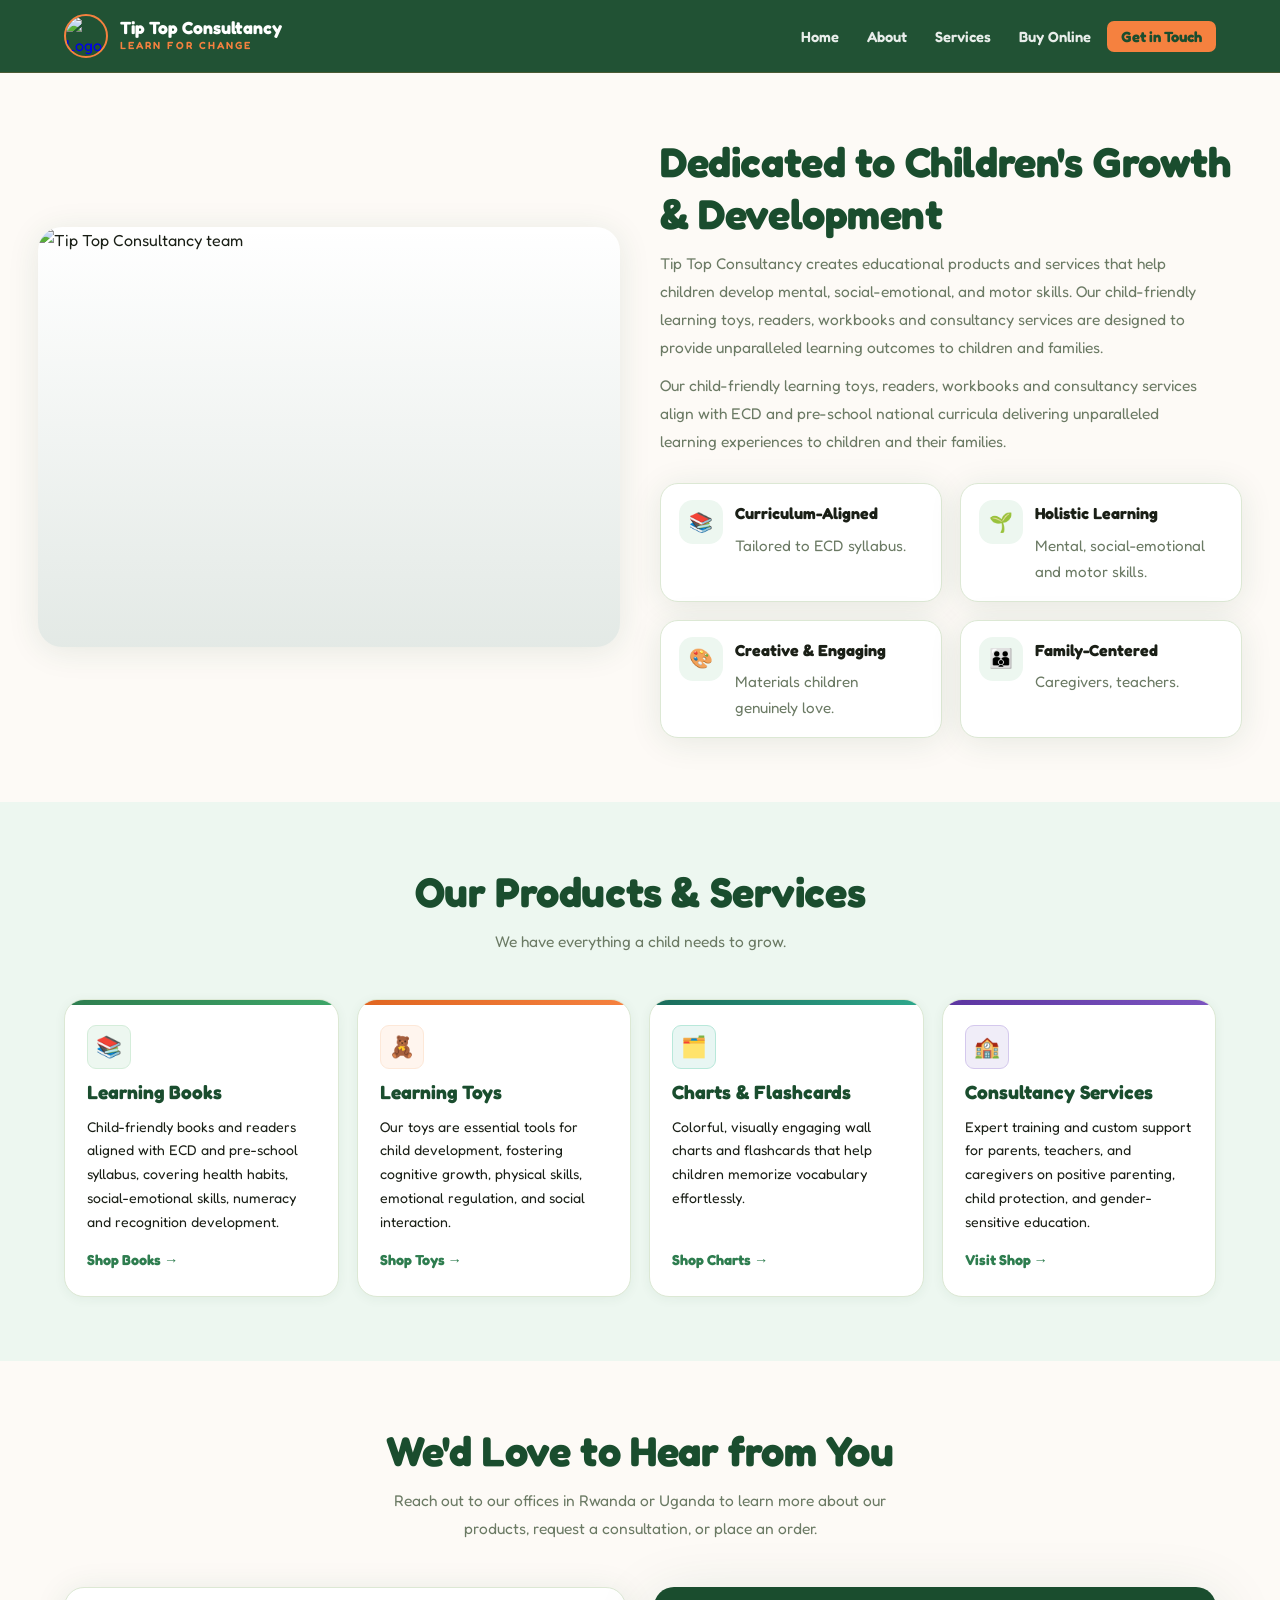
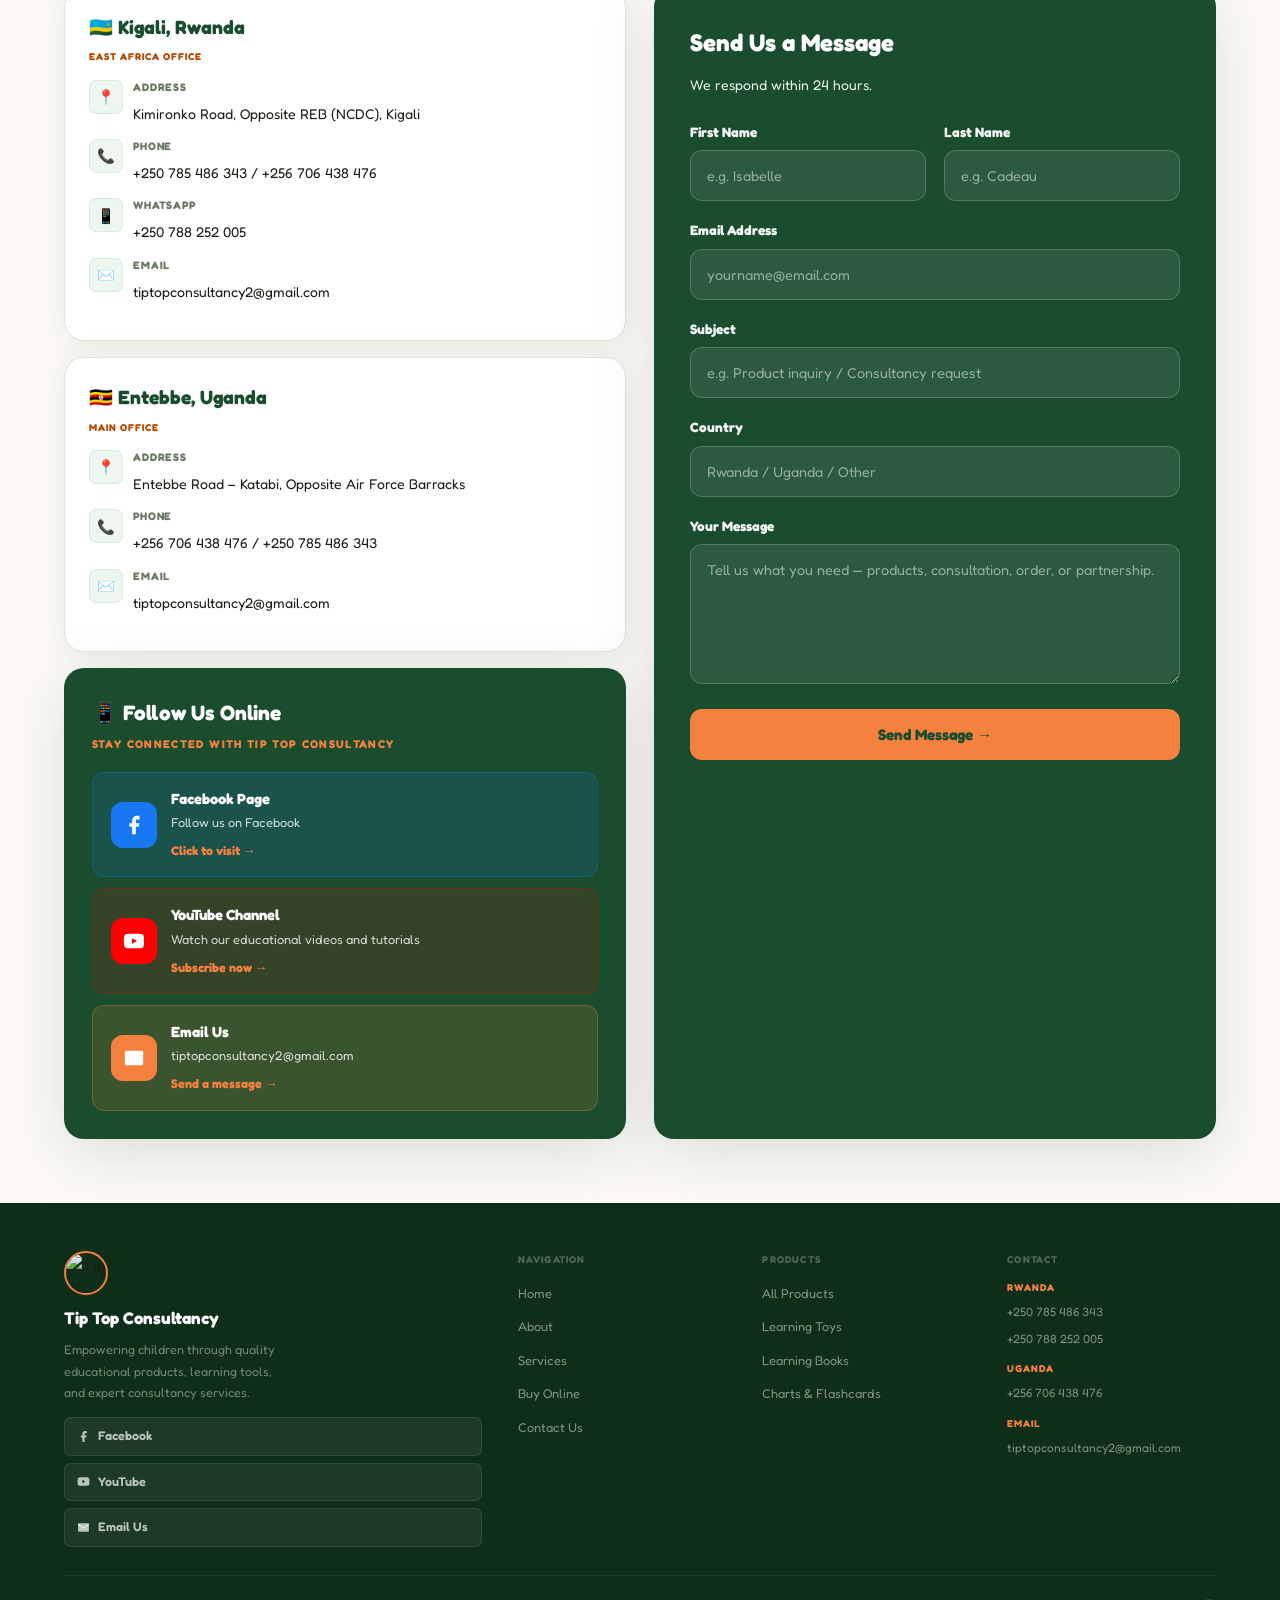
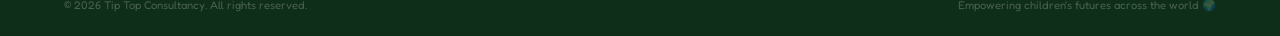
==== commit 1362e890: "updates staffs" ====
--- a/about.html
+++ b/about.html
@@ -40,8 +40,8 @@
   <a href="#contact">Get in Touch</a>
 </div>
 <section id="about" class="about-bg">
-  <div class="about-grid">
-    <div class="about-img-wrap rv left">
+  <div class="about-grid" style="display:grid;grid-template-columns:1fr 1fr;gap:40px;align-items:center;">
+    <div class="about-img-wrap rv left" style="min-height:420px;">
       <img class="about-img-main" src="https://res.cloudinary.com/nrob/image/upload/f_auto,q_auto,w_900/v1685187122/tip%20top%20consultancy/services/a1ob6vhsfiyrfxk6lrmh.jpg" alt="Tip Top Consultancy team" loading="lazy"/>
       <div class="about-img-overlay"></div>
     </div>
--- a/style.css
+++ b/style.css
@@ -10,7 +10,6 @@
   --sh:0 4px 32px rgba(26,77,46,.10);--shl:0 16px 64px rgba(26,77,46,.15);
   --ease:cubic-bezier(.22,1,.36,1);
 }
-*,*::before,*::after{box-sizing:border-box}
 html{scroll-behavior:smooth}
 body{font-family:var(--fb);background:var(--cream);color:var(--td);overflow-x:hidden;line-height:1.65;font-size:16px}
 
@@ -86,27 +85,34 @@
 .nav-links a:hover{color:#fff;background:rgba(255,255,255,.14)}
 .nav-cta{background:var(--ob)!important;color:var(--gd)!important;font-weight:700!important;font-size:.92rem!important;padding:7px 14px!important;border-radius:7px!important}
 .nav-cta:hover{background:#f07530!important;transform:translateY(-1px)!important}
-.nav-toggle{display:none;background:none;border:none;cursor:pointer;flex-direction:column;gap:5px;padding:4px}
+
+/* ── HAMBURGER TOGGLE ── */
+.nav-toggle{display:none;background:none;border:2px solid rgba(255,255,255,.35);border-radius:8px;cursor:pointer;flex-direction:column;gap:5px;padding:8px 9px;transition:border-color .2s}
+.nav-toggle:hover{border-color:var(--ob)}
 .nav-toggle span{display:block;width:22px;height:2px;background:#fff;border-radius:2px;transition:all .3s}
 .nav-toggle.open span:nth-child(1){transform:translateY(7px) rotate(45deg)}
 .nav-toggle.open span:nth-child(2){opacity:0}
 .nav-toggle.open span:nth-child(3){transform:translateY(-7px) rotate(-45deg)}
-.mobile-nav{display:none;flex-direction:column;background:var(--gd);position:fixed;top:72px;left:0;right:0;padding:12px 5% 18px;z-index:999;border-top:1px solid rgba(255,255,255,.07);box-shadow:0 16px 32px rgba(0,0,0,.28);transform:translateY(-10px);opacity:0;transition:transform .26s var(--ease),opacity .26s}
-.mobile-nav.open{display:flex;transform:none;opacity:1}
-.mobile-nav a{color:rgba(255,255,255,.78);text-decoration:none;font-size:.94rem;font-weight:500;padding:11px 0;border-bottom:1px solid rgba(255,255,255,.06);transition:color .2s,padding-left .2s}
-.mobile-nav a:last-child{border-bottom:none}
-.mobile-nav a:hover{color:var(--ob);padding-left:6px}
+
+/* ── MOBILE NAV ── */
+.mobile-nav{display:none;flex-direction:column;background:var(--gd);position:fixed;top:72px;left:0;right:0;padding:12px 5% 18px;z-index:999;border-top:1px solid rgba(255,255,255,.07);box-shadow:0 16px 32px rgba(0,0,0,.28);transform:translateY(-10px);opacity:0;transition:transform .26s var(--ease),opacity .26s;pointer-events:none}
+.mobile-nav.open{display:flex;transform:none;opacity:1;pointer-events:all}
+.mobile-nav a{color:rgba(255,255,255,.85);text-decoration:none;font-size:1rem;font-weight:600;padding:14px 0;border-bottom:1px solid rgba(255,255,255,.08);transition:color .2s,padding-left .2s;display:block}
+.mobile-nav a:last-child{border-bottom:none;color:var(--ob);font-weight:700}
+.mobile-nav a:hover{color:var(--ob);padding-left:8px}
 
 /* ── HERO ── */
 .hero{min-height:calc(100vh - 144px);background:linear-gradient(148deg,var(--gd) 0%,var(--gm) 58%,#286045 100%);display:flex;align-items:center;padding:60px 5% 56px;position:relative;overflow:hidden}
 .hero::before{content:'';position:absolute;inset:0;background-image:repeating-linear-gradient(45deg,rgba(255,255,255,.05) 0 1px,transparent 1px 20px),radial-gradient(circle at 18% 25%,rgba(255,255,255,.12) 0%,transparent 24%);pointer-events:none;opacity:.55}
-.hero-inner{position:relative;z-index:1;max-width:1200px;margin:0 auto;display:grid;grid-template-columns:minmax(0,520px) minmax(360px,560px);gap:80px;align-items:center;width:100%;min-height:calc(100vh - 120px)}
-.hero-content{position:relative;z-index:2;max-width:520px;min-width:0}
-.hero-title{font-family:'Fredoka One','Poppins',sans-serif;font-size:clamp(3.2rem,6vw,4.6rem);font-weight:700;color:#fff;line-height:1.05;margin-bottom:18px;letter-spacing:-.02em;max-width:14ch;text-shadow:0 10px 30px rgba(0,0,0,.18)}
+
+/* ── HERO GRID FIX: equal columns, no overflow ── */
+.hero-inner{position:relative;z-index:1;max-width:1400px;margin:0 auto;display:grid;grid-template-columns:1fr 1fr;gap:48px;align-items:center;width:100%;min-height:calc(100vh - 120px)}
+
+.hero-content{position:relative;z-index:2;max-width:700px;min-width:0;overflow:hidden}
+.hero-title{font-family:'Fredoka One','Poppins',sans-serif;font-size:clamp(3.2rem,6vw,4.6rem);font-weight:700;color:#fff;line-height:1.05;margin-bottom:18px;letter-spacing:-.02em;max-width:18ch;text-shadow:0 10px 30px rgba(0,0,0,.18)}
 .hero-title em{font-family:'Fredoka One','Poppins',sans-serif;font-style:normal;color:var(--ob)}
 .hero-title .line2{display:block;color:rgba(255,255,255,.92);font-size:2rem;margin-top:12px;font-weight:700;letter-spacing:.02em;line-height:1.15}
 .hero-desc{font-size:1.05rem;color:rgba(255,255,255,.94);max-width:560px;line-height:1.8;margin-bottom:36px;font-weight:400;text-shadow:0 4px 12px rgba(0,0,0,.1)}
-.consultancy{display:inline}
 .hero-actions{display:grid;grid-template-columns:repeat(2,minmax(0,1fr));gap:12px;max-width:560px;margin-bottom:16px}
 .hero-actions a{display:inline-flex;align-items:center;justify-content:center;min-height:52px;padding:14px 0;width:100%;font-size:1rem}
 .hero-actions .btn-primary,.hero-actions .btn-outline{width:100%}
@@ -120,8 +126,8 @@
 .btn-primary:hover .btn-arrow{transform:translateX(4px)}
 .btn-outline{background:rgba(255,255,255,.12);color:#fff;padding:13px 28px;border-radius:14px;font-weight:600;font-size:1rem;text-decoration:none;border:2px solid rgba(255,255,255,.33);cursor:pointer;transition:all .25s;display:inline-flex;align-items:center;justify-content:center;gap:8px}
 .btn-outline:hover{border-color:#fff;background:rgba(255,255,255,.18);transform:translateY(-2px)}
-.hero-visual{display:flex;justify-content:flex-end;align-items:center;padding-left:14px}
-.hero-carousel{position:relative;width:100%;max-width:700px;border-radius:24px;overflow:hidden;box-shadow:0 30px 80px rgba(0,0,0,.26);border:1px solid rgba(255,255,255,.15);background:rgba(255,255,255,.14)}
+.hero-visual{display:flex;justify-content:flex-end;align-items:center;min-width:0}
+.hero-carousel{position:relative;width:100%;max-width:720px;border-radius:24px;overflow:hidden;box-shadow:0 30px 80px rgba(0,0,0,.26);border:1px solid rgba(255,255,255,.15);background:rgba(255,255,255,.14)}
 .hero-carousel img{width:100%;height:auto;display:block;object-fit:cover}
 .hero-carousel-track{display:flex;transition:transform .6s var(--ease)}
 .hero-carousel-slide{min-width:100%;height:400px;overflow:hidden}
@@ -139,9 +145,10 @@
 .scroll-line{width:1px;height:30px;background:linear-gradient(to bottom,rgba(255,255,255,.4),transparent)}
 
 /* ── CATEGORY BAR ── */
-.category-bar{background:var(--gd);padding:12px 5%;display:flex;justify-content:center}
-.category-nav{display:flex;gap:0;border:1px solid rgba(255,255,255,.12);border-radius:16px;overflow:hidden}
-.category-link{display:inline-flex;align-items:center;gap:8px;color:rgba(255,255,255,.95);text-decoration:none;font-size:.88rem;font-weight:700;padding:12px 20px;transition:background .2s,color .2s}
+.category-bar{background:var(--gd);padding:0 5%;display:flex;justify-content:center;overflow-x:auto;-webkit-overflow-scrolling:touch}
+.category-bar::-webkit-scrollbar{display:none}
+.category-nav{display:flex;gap:0;border:1px solid rgba(255,255,255,.12);border-radius:16px;overflow:hidden;min-width:max-content;margin:12px 0}
+.category-link{display:inline-flex;align-items:center;gap:8px;color:rgba(255,255,255,.95);text-decoration:none;font-size:.88rem;font-weight:700;padding:12px 20px;transition:background .2s,color .2s;white-space:nowrap}
 .category-link:hover{background:rgba(255,255,255,.16);color:#fff}
 .category-link + .category-link{border-left:1px solid rgba(255,255,255,.18)}
 .category-icon{font-size:1rem}
@@ -167,44 +174,6 @@
 .sec-hd{margin-bottom:44px}
 .sec-hd.c{text-align:center}
 .sec-hd.c .sec-desc{margin:0 auto}
-
-/* ── ABOUT ── */
-.about-bg{background:var(--white)}
-.about-grid{display:grid;grid-template-columns:1fr 1fr;gap:0;align-items:stretch;min-height:480px}
-.about-img-wrap{position:relative;overflow:hidden}
-.about-img-main{width:100%;height:100%;min-height:400px;object-fit:cover;display:block;transition:transform .8s var(--ease)}
-.about-img-wrap:hover .about-img-main{transform:scale(1.04)}
-.about-img-overlay{position:absolute;inset:0;background:linear-gradient(135deg,rgba(26,77,46,.22) 0%,transparent 60%)}
-.about-accent-card{position:absolute;bottom:24px;right:24px;background:rgba(26,77,46,.95);backdrop-filter:blur(12px);border-radius:12px;padding:14px 18px;box-shadow:0 8px 24px rgba(0,0,0,.28);border:1px solid rgba(255,255,255,.12);min-width:130px}
-.about-accent-card .big{font-family:var(--fd);font-size:1.8rem;font-weight:700;color:var(--ob);line-height:1}
-.about-accent-card .small{font-size:.68rem;color:rgba(255,255,255,.62);font-weight:500;margin-top:2px}
-.about-pill{position:absolute;top:20px;left:20px;background:var(--ob);color:var(--gd);font-size:.68rem;font-weight:700;padding:5px 12px;border-radius:100px;box-shadow:0 4px 12px rgba(245,129,63,.4)}
-.about-body{padding:44px 48px;display:flex;flex-direction:column;justify-content:center;background:var(--white)}
-.about-body .sec-desc{max-width:100%;margin-bottom:14px}
-.about-values{display:grid;grid-template-columns:1fr 1fr;gap:10px;margin-top:20px}
-.value-item{display:flex;gap:10px;align-items:flex-start;background:var(--gp);border:1px solid var(--gl);border-radius:10px;padding:12px;transition:all .25s}
-.value-item:hover{background:var(--gl);border-color:var(--gb);transform:translateY(-3px)}
-.value-icon{width:36px;height:36px;background:var(--gd);border-radius:7px;display:flex;align-items:center;justify-content:center;font-size:1.1rem;flex-shrink:0}
-.value-text strong{display:block;font-size:.9rem;font-weight:700;color:var(--gd);margin-bottom:3px}
-.value-text p{font-size:.82rem;color:var(--ts);line-height:1.6}
-.about-links-section{margin-top:28px}
-.about-links-grid{display:grid;grid-template-columns:1fr 1fr;gap:14px;margin-top:16px}
-.about-links-sub{max-width:620px;font-size:.9rem;color:var(--ts);line-height:1.7;margin-top:8px}
-.about-page-card{display:block;padding:18px 20px;background:var(--gp);border:1px solid var(--gl);border-radius:14px;text-decoration:none;transition:all .25s}
-.about-page-card:hover{background:var(--gl);border-color:var(--gb);transform:translateY(-2px)}
-.about-page-card strong{display:block;font-size:1rem;color:var(--gd);margin-bottom:8px}
-.about-page-card p{font-size:.85rem;color:var(--ts);line-height:1.65;max-width:100%}
-.about-contact-grid{display:grid;grid-template-columns:repeat(3,minmax(200px,1fr));gap:16px;margin-top:26px}
-.contact-card{background:var(--gp);border:1px solid var(--gl);border-radius:16px;padding:20px;box-shadow:0 10px 24px rgba(26,77,46,.08);transition:all .25s}
-.contact-card:hover{background:var(--gl);border-color:var(--gb);transform:translateY(-2px)}
-.contact-card h3{font-family:var(--fd);font-size:1.05rem;color:var(--gd);margin-bottom:8px}
-.contact-card p{font-size:.85rem;color:var(--tm);line-height:1.7}
-.contact-card a{color:var(--gd);text-decoration:none;font-weight:700}
-
-@media (max-width:860px){
-  .about-links-grid{grid-template-columns:1fr}
-  .about-contact-grid{grid-template-columns:1fr}
-}
 
 /* ── SERVICES ── */
 .services-bg{background:var(--gp)}
@@ -242,18 +211,29 @@
 .gal-count{font-size:.9rem;color:var(--ts);font-weight:500;margin-top:5px;display:flex;align-items:center;gap:8px}
 .gal-count::before{content:'';display:inline-block;width:16px;height:1px;background:var(--gb)}
 
+/* ── ABOUT SECTION ── */
+.about-bg{background:var(--cream)}
+.about-grid{display:grid;grid-template-columns:1fr 1fr;gap:40px;align-items:center;width:100%;max-width:100%;margin:0 auto;padding:44px 3%}
+.about-img-wrap{position:relative;border-radius:24px;overflow:hidden;box-shadow:var(--sh);min-height:420px;background:#fff}
+.about-img-main{width:100%;height:100%;object-fit:cover;display:block}
+.about-img-overlay{position:absolute;inset:0;background:linear-gradient(180deg,transparent 0%,rgba(26,77,46,.12) 100%)}
+.about-body{padding:20px 0}
+.about-values{display:grid;grid-template-columns:repeat(2,minmax(0,1fr));gap:18px;margin-top:28px}
+.value-item{display:flex;align-items:flex-start;gap:12px;background:var(--white);border-radius:18px;padding:16px 18px;box-shadow:var(--sh);border:1px solid var(--border)}
+.value-icon{width:44px;height:44px;border-radius:14px;background:var(--gp);display:flex;align-items:center;justify-content:center;font-size:1.2rem;flex-shrink:0}
+.value-text p{margin-top:6px;font-size:.95rem;color:var(--ts);line-height:1.7}
+
 /* ── CARD SLIDER ── */
 .card-slider{position:relative;padding:0}
-#gallery-books .card-slider, #booksSlider .card-slider{padding:48px 0}
-#gallery-books .card-slider-viewport, #booksSlider .card-slider-viewport{overflow:hidden;border-radius:14px;padding:20px 0}
+.card-slider-viewport{overflow:hidden;border-radius:14px}
 .card-slider-track{display:flex;gap:20px;transition:transform .55s var(--ease);will-change:transform;padding:4px 2px 6px}
 .card-slide{flex:0 0 calc((100% - 40px) / 2);background:var(--white);border-radius:12px;overflow:hidden;border:1px solid var(--border);box-shadow:0 3px 16px rgba(26,77,46,.08);transition:transform .35s var(--ease),box-shadow .35s,border-color .25s;display:flex;flex-direction:column;max-width:420px;min-height:460px}
 .card-slide:hover{transform:translateY(-5px);box-shadow:0 12px 36px rgba(26,77,46,.15);border-color:var(--gb)}
 .card-img-wrap{width:100%;aspect-ratio:4/3;overflow:hidden;background:#e8f0e4;flex-shrink:0;display:flex;align-items:center;justify-content:center}
 .card-img-wrap img{width:auto;max-width:100%;height:100%;max-height:100%;object-fit:contain;display:block;transition:transform .55s var(--ease)}
-#gallery-books .card-slide, #booksSlider .card-slide{max-width:340px;min-height:400px}
-#gallery-books .card-img-wrap, #booksSlider .card-img-wrap{aspect-ratio:3/4;padding:18px 16px}
-#gallery-books .card-img-wrap img, #booksSlider .card-img-wrap img{max-width:80%;max-height:80%;}
+#gallery-books .card-slide,#booksSlider .card-slide{max-width:340px;min-height:400px}
+#gallery-books .card-img-wrap,#booksSlider .card-img-wrap{aspect-ratio:3/4;padding:18px 16px}
+#gallery-books .card-img-wrap img,#booksSlider .card-img-wrap img{max-width:80%;max-height:80%}
 .card-slide:hover .card-img-wrap img{transform:scale(1.02)}
 .card-info{padding:12px 14px 14px;border-top:1px solid var(--gl);flex:1;display:flex;flex-direction:column;gap:3px}
 .card-num{display:none}
@@ -385,56 +365,158 @@
 .footer-bottom{display:flex;align-items:center;justify-content:space-between;gap:10px;flex-wrap:wrap}
 .footer-copy{font-size:.7rem;color:rgba(255,255,255,.24)}
 
-/* ── RESPONSIVE ── */
-@media(max-width:1100px){.cs-prev{left:-6px}.cs-next{right:-6px}}
+/* ══════════════════════════════════════════
+   RESPONSIVE BREAKPOINTS
+══════════════════════════════════════════ */
+
+/* ── TABLET (max 1100px) ── */
+@media(max-width:1100px){
+  .cs-prev{left:-6px}
+  .cs-next{right:-6px}
+
+  /* HERO FIX */
+  .hero-inner{grid-template-columns:1fr 1fr;gap:32px}
+  .hero-title{font-size:clamp(2rem,4.5vw,3.2rem)}
+  .hero-title .line2{font-size:1.6rem}
+  .hero-desc{font-size:.95rem;max-width:100%}
+  .hero-actions{max-width:100%}
+  .hero-stats{max-width:100%}
+  .hero-visual{padding-left:0}
+}
+
+/* ── TABLET (max 960px) ── */
 @media(max-width:960px){
-  .hero{padding:72px 5% 40px}
-  .hero-inner{grid-template-columns:1fr;text-align:center;gap:40px;min-height:auto}
-  .hero-carousel{max-width:100%;width:100%;min-height:300px}
-  .hero-carousel img{height:100%;object-fit:cover}
-  .hero-visual{justify-content:center;padding-left:0}
-  .hero-title{font-size:clamp(2.4rem,8vw,3.4rem)}
-  .hero-desc,.hero-actions{max-width:100%}
-  .hero-actions{grid-template-columns:1fr;justify-content:center}
-  .hero-actions a{font-size:.95rem}
-  .hero-stats{margin:0 auto;flex-wrap:wrap;gap:10px}
-  .hero-stats .stat{width:100%;max-width:420px;margin:0 auto}
+  /* NAV */
+  .nav-links{display:none}
+  .nav-toggle{display:flex}
+  .hero-scroll{display:none}
+
+  /* HERO */
+  .hero{padding:88px 5% 48px;min-height:auto}
+  .hero-inner{grid-template-columns:1fr;text-align:center;gap:36px;min-height:auto}
+  .hero-content{max-width:100%;text-align:center;overflow:visible}
+  .hero-title{font-size:clamp(2.4rem,8vw,3.4rem);max-width:100%}
+  .hero-desc{font-size:1rem;max-width:100%;margin-left:auto;margin-right:auto}
+  .hero-actions{grid-template-columns:1fr 1fr;max-width:460px;margin-left:auto;margin-right:auto}
+  .hero-stats{justify-content:center;max-width:460px;margin-left:auto;margin-right:auto}
+  .hero-visual{justify-content:center;padding-left:0;width:100%}
+  .hero-carousel{max-width:100%;width:100%}
+
+  /* ABOUT */
   .about-grid{grid-template-columns:1fr}
   .about-img-main{min-height:280px;height:280px}
   .about-body{padding:30px 5%}
-  .consult-inner{grid-template-columns:1fr;padding:48px 5%}
+  .about-links-grid{grid-template-columns:1fr}
+  .about-contact-grid{grid-template-columns:1fr}
+
+  /* CONSULT */
+  .consult-inner{grid-template-columns:1fr;padding:48px 5%;gap:36px}
   .consult-gallery img:nth-child(1){grid-column:1/3}
+
+  /* CONTACT */
   .contact-grid{grid-template-columns:1fr}
-  .footer-top{grid-template-columns:1fr 1fr}
-  .nav-links{display:none}
-  .nav-toggle{display:flex}
-  .hero-scroll{display:none}
+
+  /* FOOTER */
+  .footer-top{grid-template-columns:1fr 1fr;gap:24px}
+
+  /* ORDER MODAL */
   .order-modal-inner{grid-template-columns:1fr}
   .order-preview{border-radius:24px 24px 0 0;padding:20px}
+
+  /* CARDS */
   .card-slide{flex:0 0 calc((100% - 20px) / 2)}
+
+  /* CTA */
   .custom-order-inner{flex-direction:column;text-align:center}
+
+  /* DELIVERY */
   .delivery-banner-inner{gap:0}
   .db-divider{display:none}
   .db-item{flex:1;justify-content:center;min-width:120px}
 }
+
+/* ── MOBILE (max 600px) ── */
 @media(max-width:600px){
-  .hero{padding:60px 4% 32px}
+  /* NAV */
+  .navbar{padding:12px 4%;min-height:64px}
+  .nav-brand-name{font-size:.95rem}
+  .nav-brand-sub{font-size:.55rem}
+  .mobile-nav{top:64px}
+
+  /* HERO */
+  .hero{padding:80px 4% 40px}
   .hero-title{font-size:clamp(2rem,9vw,2.8rem)}
-  .hero-desc{font-size:.98rem;max-width:100%}
-  .hero-actions{gap:10px}
-  .hero-carousel{min-height:260px}
-  .hero-carousel img{min-height:260px}
+  .hero-title .line2{font-size:1.4rem}
+  .hero-desc{font-size:.95rem}
+  .hero-actions{grid-template-columns:1fr;gap:10px;max-width:100%}
+  .hero-actions a{min-height:48px;font-size:.95rem}
+  .hero-stats{flex-wrap:wrap;gap:10px;max-width:100%}
+  .stat{flex:1;min-width:calc(50% - 6px)}
+  .hero-carousel{border-radius:16px}
   .hero-visual{padding:0}
-  .hero-stats{width:100%;flex-wrap:wrap;gap:10px}
+
+  /* CATEGORY BAR */
+  .category-bar{padding:0 4%}
+  .category-link{padding:10px 14px;font-size:.8rem}
+  .category-icon{font-size:.9rem}
+
+  /* SECTIONS */
+  .sec{padding:40px 4%}
+  .gal-sec-wrap{padding:40px 4%}
+
+  /* PRODUCTS GRID */
+  .products-grid{grid-template-columns:1fr}
+
+  /* CARDS */
+  .card-slide{flex:0 0 100%}
+  .cs-prev{left:4px}
+  .cs-next{right:4px}
+
+  /* ORDER MODAL */
+  .order-form-side{padding:18px 16px}
+  .of-row{grid-template-columns:1fr}
+  .order-modal{border-radius:16px}
+  .order-modal-close{top:10px;right:10px}
+
+  /* CONTACT */
+  .form-row{grid-template-columns:1fr}
+  .contact-form-card{padding:24px 16px}
+
+  /* ABOUT */
+  .about-values{grid-template-columns:1fr}
+
+  /* FOOTER */
   .footer-top{grid-template-columns:1fr}
-  .about-values{grid-template-columns:1fr}
-  .form-row{grid-template-columns:1fr}
-  .of-row{grid-template-columns:1fr}
-  .hero-stats{width:100%;flex-wrap:wrap}
-  .stat{flex:1;min-width:90px}
-  .sec{padding:44px 5%}
-  .gal-sec-wrap{padding:44px 5%}
-  .card-slide{flex:0 0 100%}
-  .cs-prev{left:4px}.cs-next{right:4px}
-  .order-form-side{padding:18px 16px 18px}
+  .footer{padding:36px 4% 16px}
+  .footer-bottom{flex-direction:column;text-align:center;gap:6px}
+
+  /* CONSULTANCY */
+  .consult-inner{padding:40px 4%}
+  .consult-gallery{grid-template-columns:1fr}
+  .consult-gallery img:nth-child(1){grid-column:1/2}
+
+  /* DELIVERY */
+  .db-item{padding:8px 12px;min-width:0;flex:none;width:100%}
+  .delivery-banner-inner{flex-direction:column;gap:4px;align-items:flex-start}
+  .db-divider{display:none}
+
+  /* CUSTOM ORDER */
+  .custom-order-inner{padding:0}
+  .btn-custom-order{width:100%;justify-content:center}
+
+  /* BRAND */
+  .brand-section{padding:36px 4%}
+  .brand-logo-big{width:80px;height:80px}
+  .brand-name-big{font-size:1.5rem}
+}
+
+/* ── VERY SMALL (max 380px) ── */
+@media(max-width:380px){
+  .navbar{padding:10px 4%}
+  .nav-brand-name{font-size:.85rem}
+  .nav-logo-wrap{width:36px;height:36px}
+  .hero-title{font-size:1.9rem}
+  .hero-title .line2{font-size:1.2rem}
+  .stat{min-width:100%}
+  .category-link{padding:8px 10px;font-size:.75rem}
 }
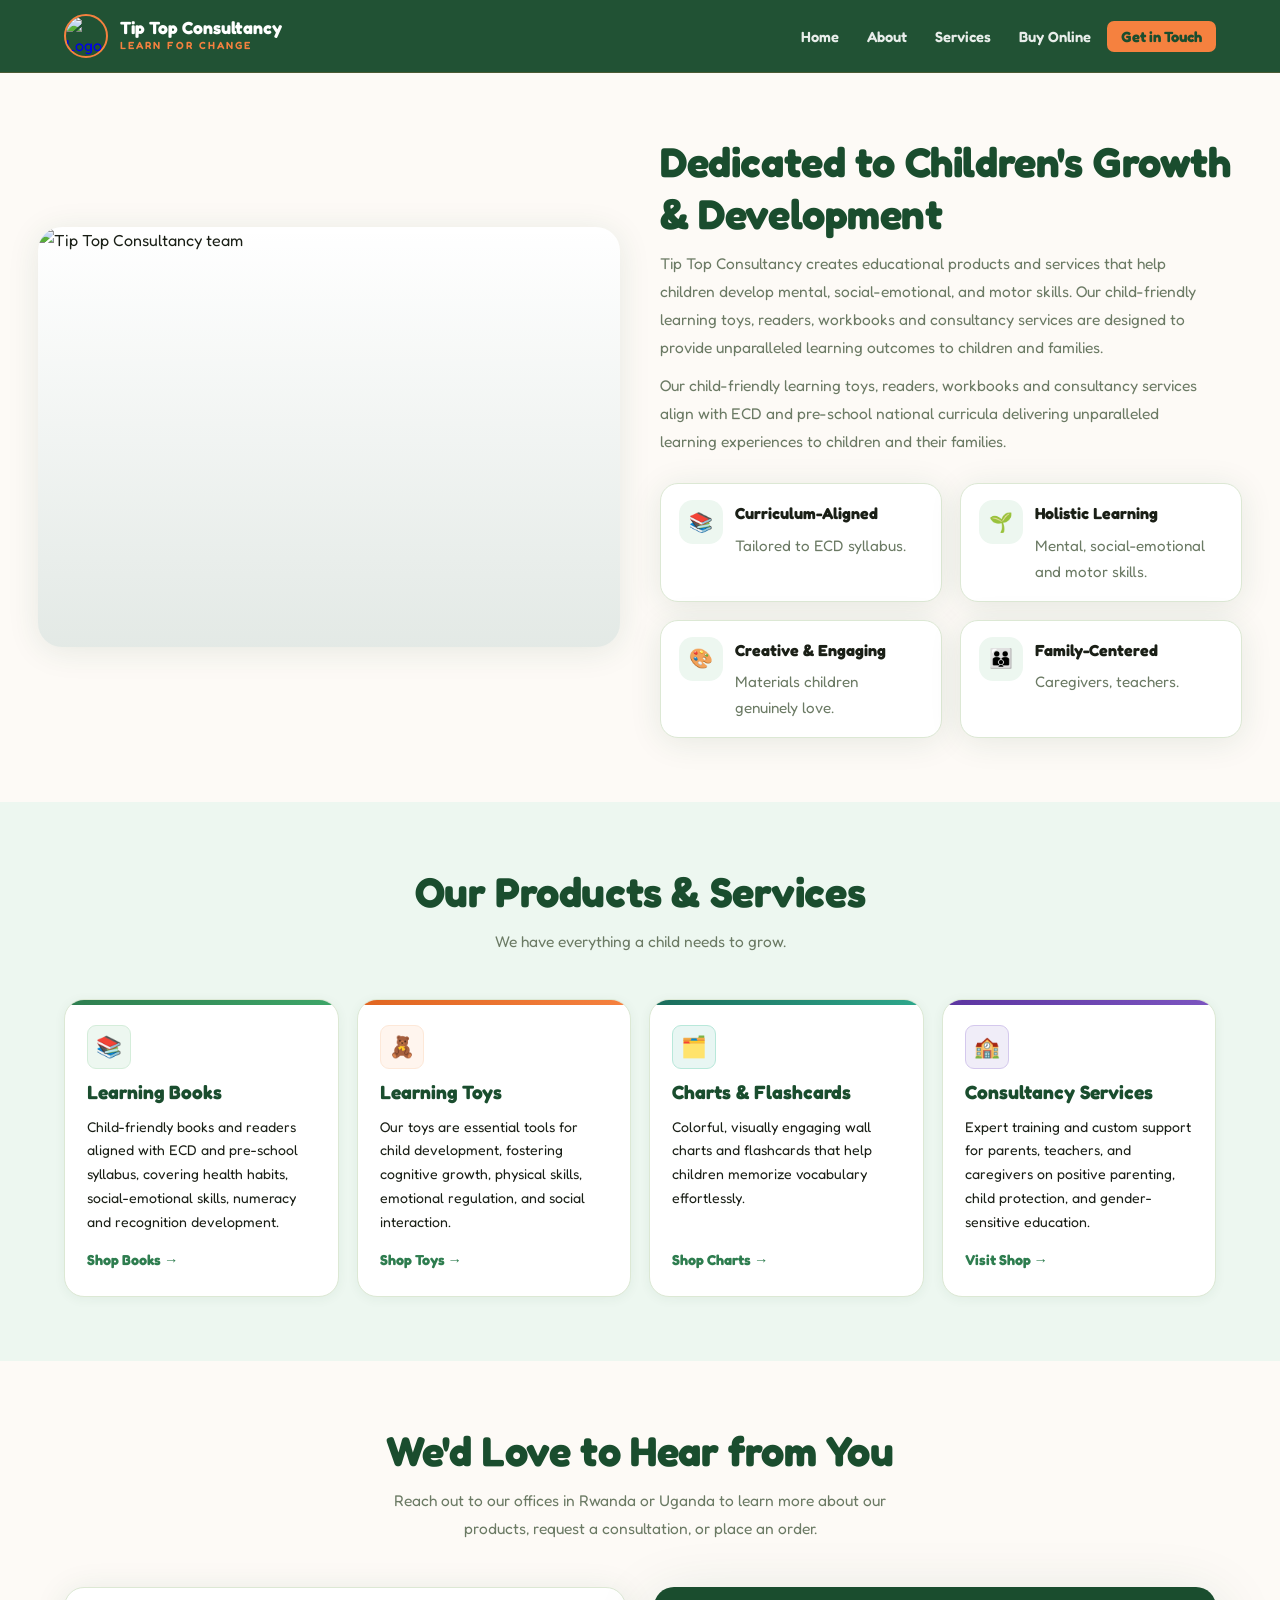
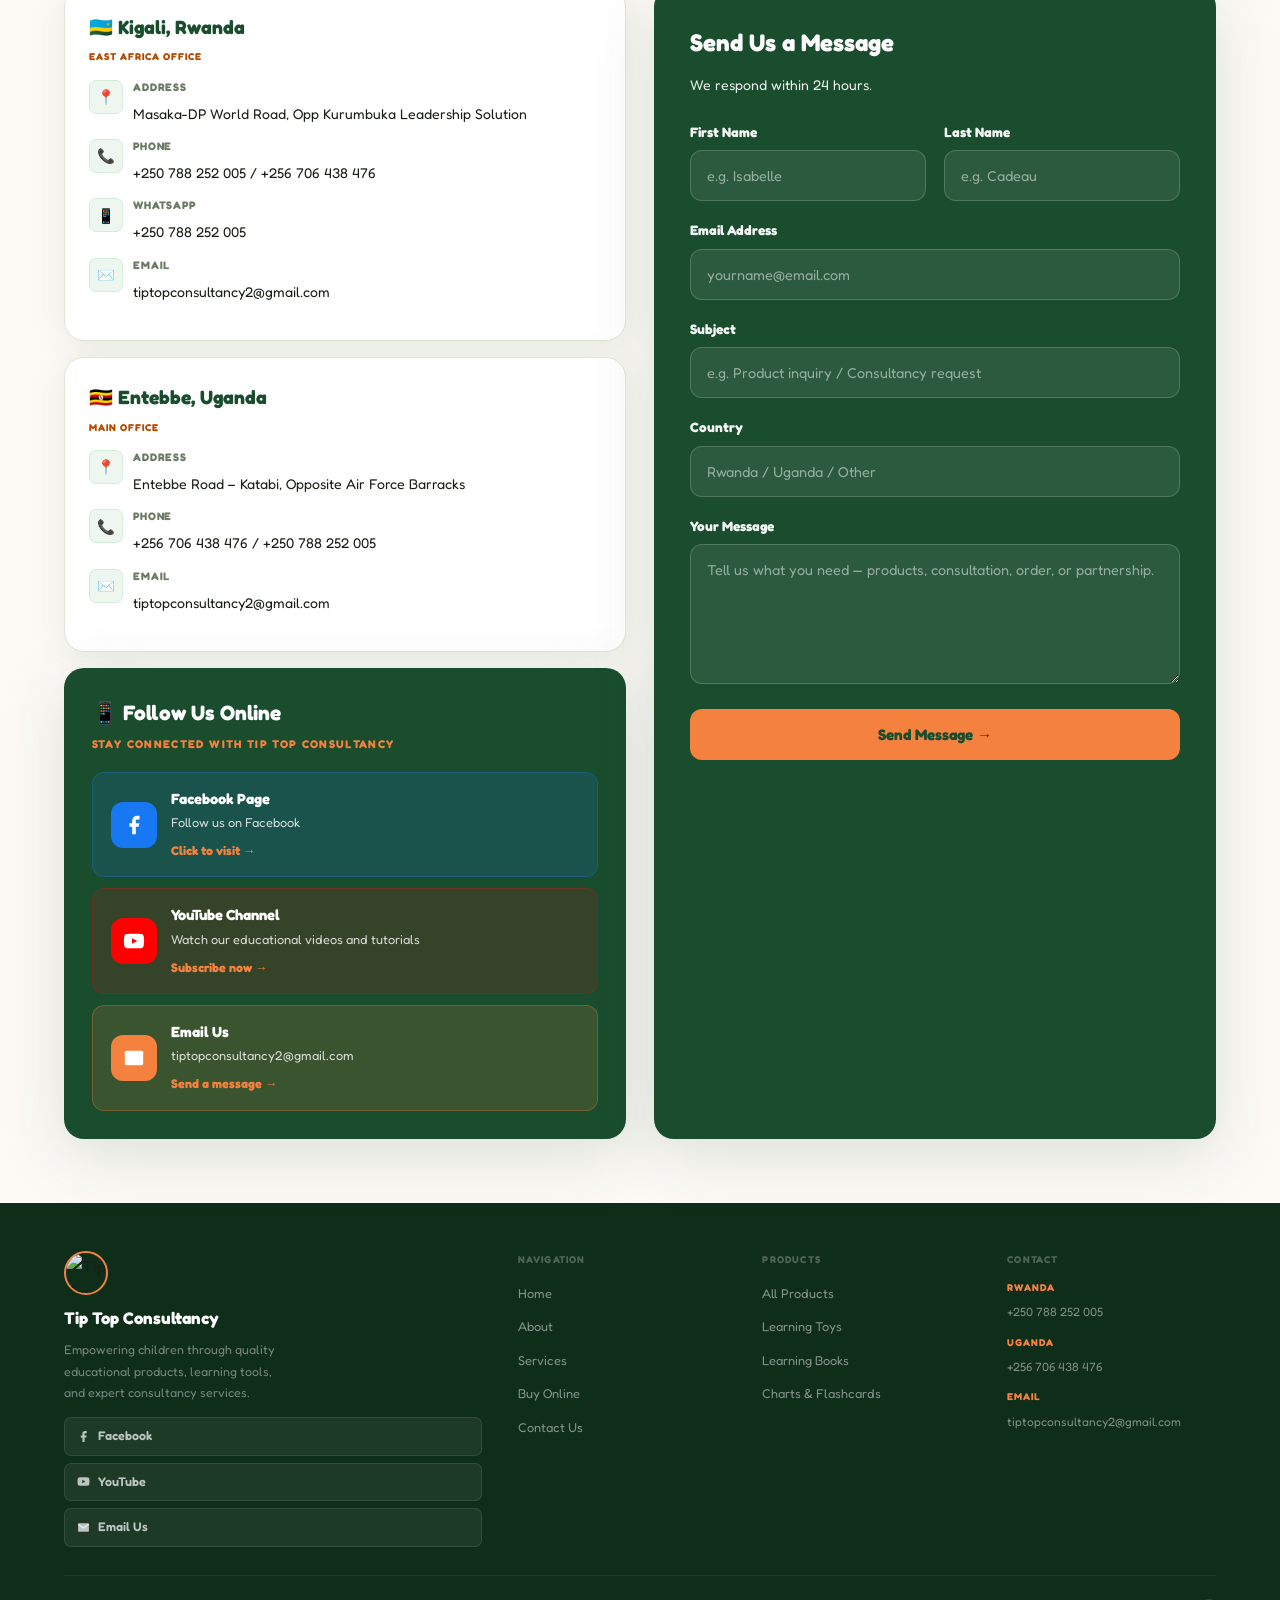
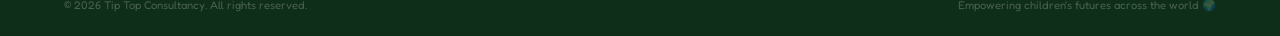
==== commit 08913965: "updated stuffs in the site" ====
--- a/about.html
+++ b/about.html
@@ -24,7 +24,7 @@
     <li><a href="index.html">Home</a></li>
     <li><a href="about.html">About</a></li>
     <li><a href="#services">Services</a></li>
-    <li><a href="#shop">Buy Online</a></li>
+    <li><a href="shop.html">Buy Online</a></li>
     <li><a href="#contact" class="nav-cta">Get in Touch</a></li>
   </ul>
   <button class="nav-toggle" id="navToggle" aria-label="Toggle menu">
@@ -36,7 +36,7 @@
   <a href="index.html">Home</a>
   <a href="about.html">About</a>
   <a href="#services">Our Services</a>
-  <a href="#shop">Buy Online</a>
+  <a href="shop.html">Buy Online</a>
   <a href="#contact">Get in Touch</a>
 </div>
 <section id="about" class="about-bg">
@@ -82,15 +82,15 @@
       <div class="rv left">
         <div class="contact-card">
           <h3>🇷🇼 Kigali, Rwanda</h3><span class="sub">East Africa Office</span>
-          <div class="contact-row"><div class="contact-icon">📍</div><div class="contact-info"><strong>Address</strong><span>Kimironko Road, Opposite REB (NCDC), Kigali</span></div></div>
-          <div class="contact-row"><div class="contact-icon">📞</div><div class="contact-info"><strong>Phone</strong><span>+250 785 486 343 / +256 706 438 476</span></div></div>
+          <div class="contact-row"><div class="contact-icon">📍</div><div class="contact-info"><strong>Address</strong><span>Masaka-DP World Road, Opp Kurumbuka Leadership Solution</span></div></div>
+          <div class="contact-row"><div class="contact-icon">📞</div><div class="contact-info"><strong>Phone</strong><span>+250 788 252 005 / +256 706 438 476</span></div></div>
           <div class="contact-row"><div class="contact-icon">📱</div><div class="contact-info"><strong>WhatsApp</strong><span>+250 788 252 005</span></div></div>
           <div class="contact-row"><div class="contact-icon">✉️</div><div class="contact-info"><strong>Email</strong><span>tiptopconsultancy2@gmail.com</span></div></div>
         </div>
         <div class="contact-card">
           <h3>🇺🇬 Entebbe, Uganda</h3><span class="sub">Main Office</span>
           <div class="contact-row"><div class="contact-icon">📍</div><div class="contact-info"><strong>Address</strong><span>Entebbe Road – Katabi, Opposite Air Force Barracks</span></div></div>
-          <div class="contact-row"><div class="contact-icon">📞</div><div class="contact-info"><strong>Phone</strong><span>+256 706 438 476 / +250 785 486 343</span></div></div>
+          <div class="contact-row"><div class="contact-icon">📞</div><div class="contact-info"><strong>Phone</strong><span>+256 706 438 476 / +250 788 252 005</span></div></div>
           <div class="contact-row"><div class="contact-icon">✉️</div><div class="contact-info"><strong>Email</strong><span>tiptopconsultancy2@gmail.com</span></div></div>
         </div>
         <div class="social-card">
@@ -143,7 +143,7 @@
       <div class="footer-col"><h4>Navigation</h4><ul><li><a href="#home">Home</a></li><li><a href="about.html">About</a></li><li><a href="#services">Services</a></li><li><a href="shop.html">Buy Online</a></li><li><a href="#contact">Contact Us</a></li></ul></div>
       <div class="footer-col"><h4>Products</h4><ul><li><a href="shop.html">All Products</a></li><li><a href="shop.html">Learning Toys</a></li><li><a href="shop.html">Learning Books</a></li><li><a href="shop.html">Charts &amp; Flashcards</a></li></ul></div>
       <div class="footer-col"><h4>Contact</h4>
-        <div class="footer-contact-item"><strong>Rwanda</strong><span>+250 785 486 343<br/>+250 788 252 005</span></div>
+        <div class="footer-contact-item"><strong>Rwanda</strong><span>+250 788 252 005</span></div>
         <div class="footer-contact-item"><strong>Uganda</strong><span>+256 706 438 476</span></div>
         <div class="footer-contact-item"><strong>Email</strong><span>tiptopconsultancy2@gmail.com</span></div>
       </div>
